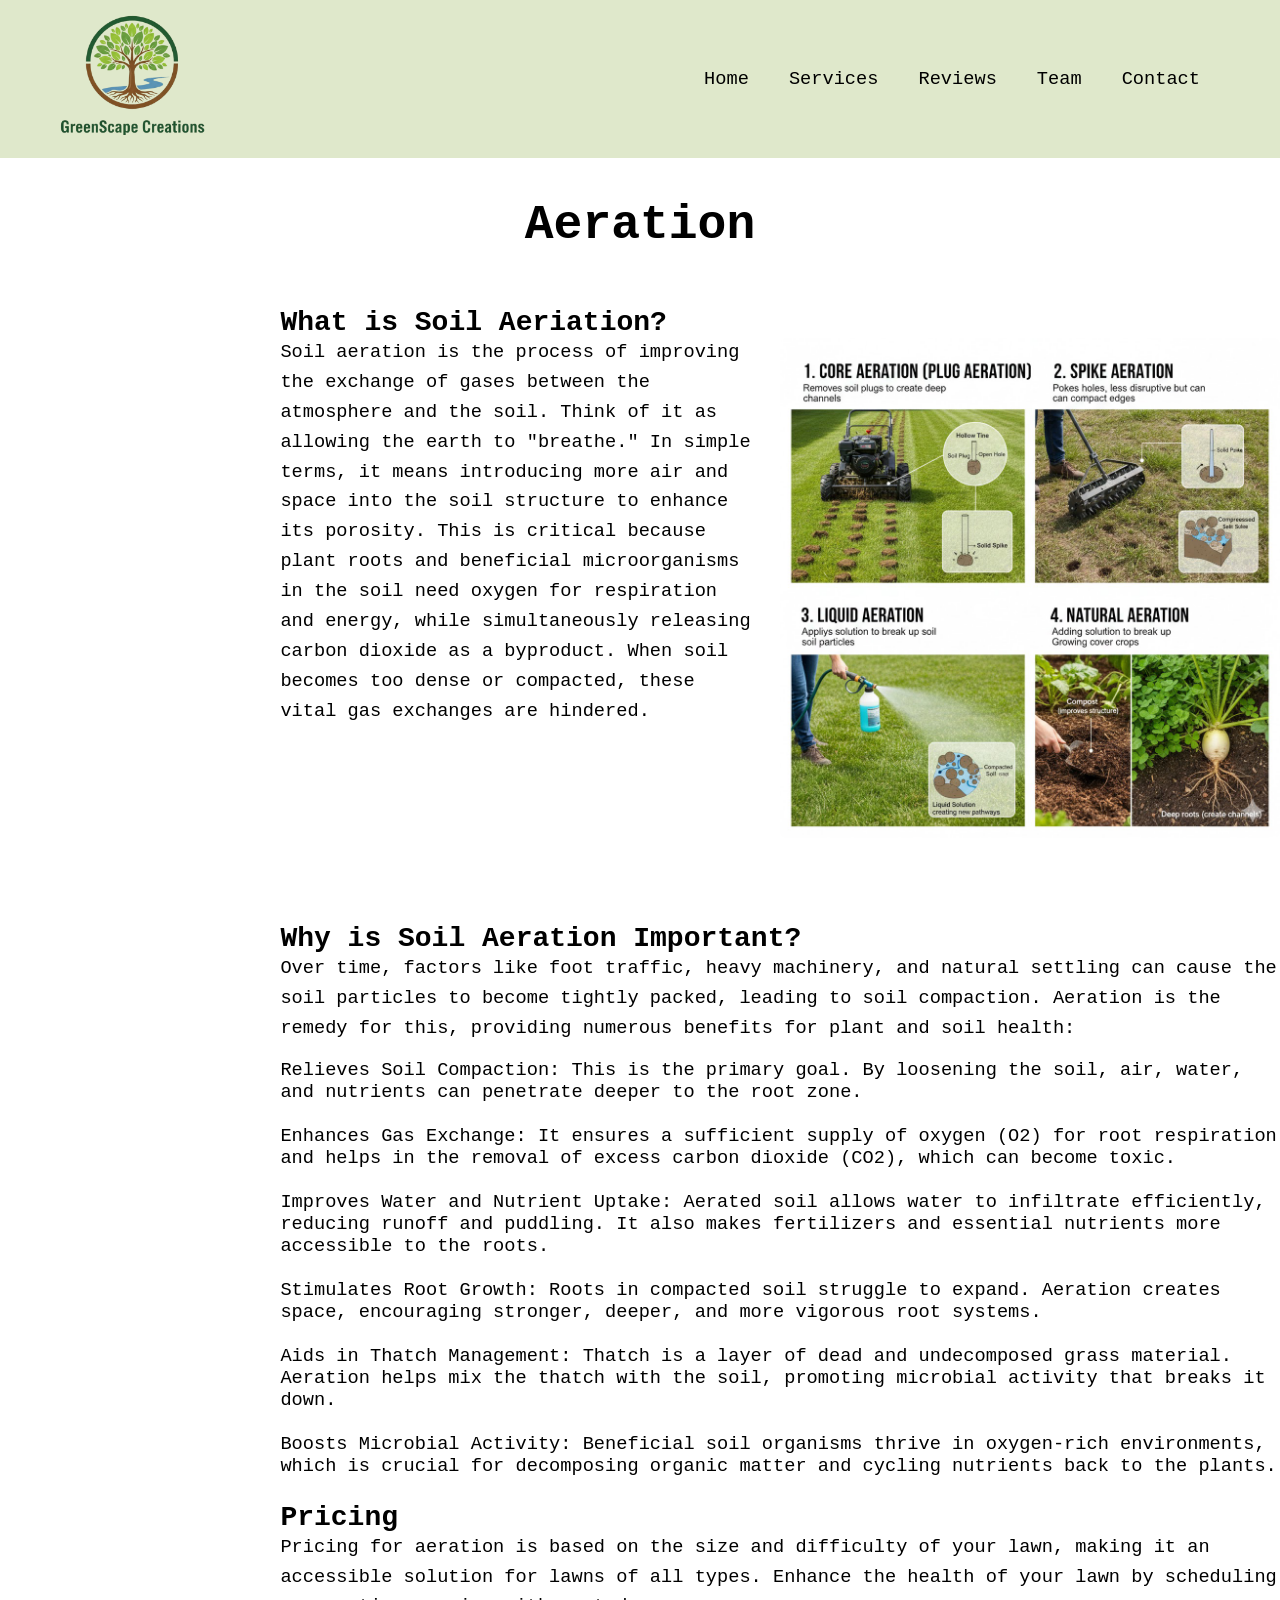
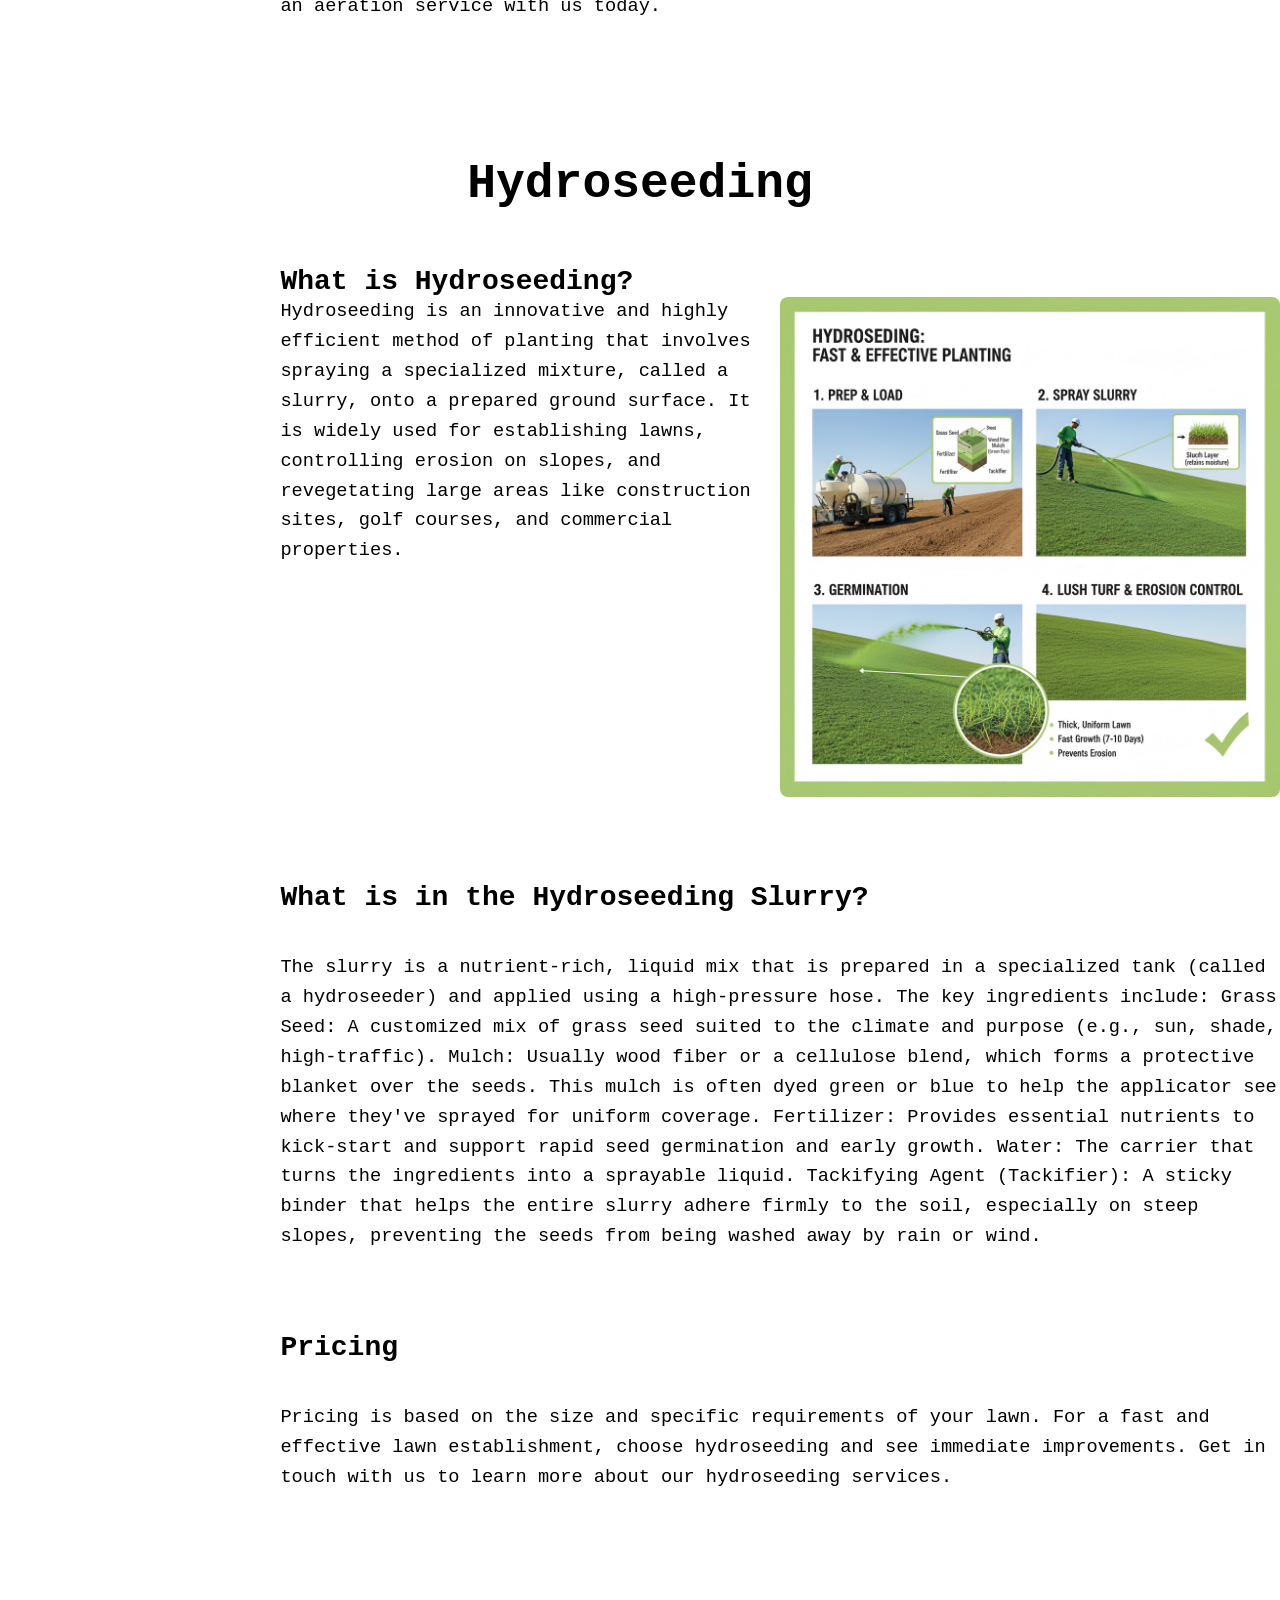
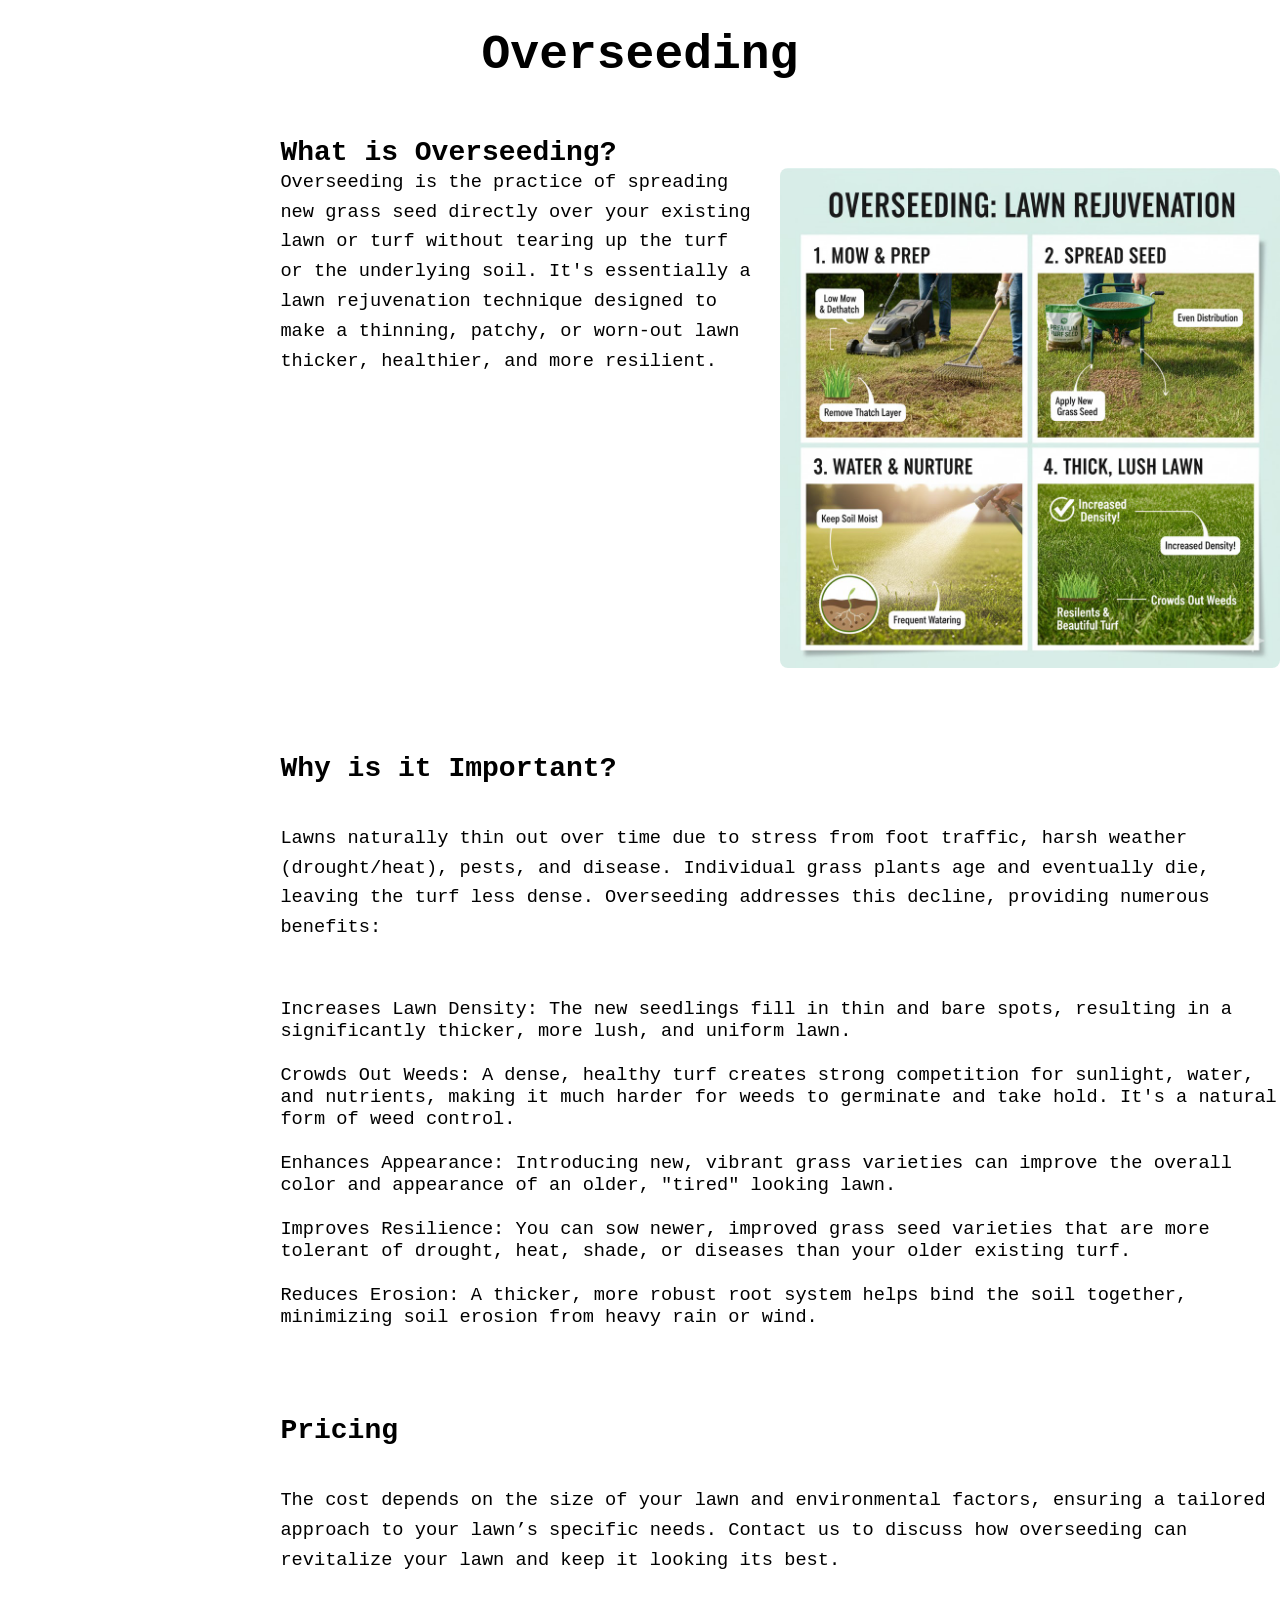
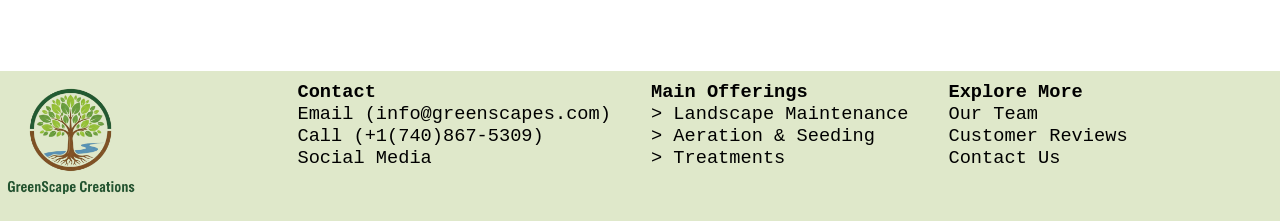
==== aeration-seeding.html @ fd20d839 "as" ====
<!DOCTYPE html>
<html lang="en">
<head>
    <meta charset="UTF-8">
    <meta name="viewport" content="width=device-width, initial-scale=1.0">
    <link rel="stylesheet" href="scripts/menu.css">
    <link rel="stylesheet" href="scripts/style.css">
    <link rel="stylesheet" href="scripts/footer.css">
    <link rel="stylesheet" href="scripts/aeration-seeding.css">
    <title>Aeration Seeding</title>
</head>
<body>
   
    <header class="navbar-container">
        <nav class="navbar">
           
            <div class="navbar-brand">
                <a href="/index.html"><img id="logo" src="img/icon.png"></a>
                </div>
 
            <input type="checkbox" id="menu-toggle">
           
            <label for="menu-toggle" class="hamburger">
                <span class="bar"></span>
                <span class="bar"></span>
                <span class="bar"></span>
            </label>
 
            <ul class="nav-links">
                <li><a href="/index.html">Home</a></li>
               
                <li class="dropdown" id="csharp-dropdown">
                    <a href="services.html">Services</a>
                    <ul class="submenu">
                        <li><a href="aeration-seeding.html">Aeration-seeding</a></li>
                        <li><a href="landscape-maintenance.html">Landscaping Maintenance</a></li>
                        <li><a href="treatments.html">Treatments</a></li>
                    </ul>
                </li>
               
                <li><a href="reviews.html">Reviews</a></li>
                <li><a href="team.html">Team</a></li>
 
                <!-- <li class="dropdown" id="javascript-dropdown">
                    <a href="#javascript">JavaScript</a>
                    <ul class="submenu">
                        <li><a href="#js-frontend">Front End</a></li>
                        <li><a href="#js-backend">Back End</a></li>
                    </ul>
                </li> -->
                <li><a href="contact.html">Contact</a></li>
            </ul>
        </nav>
    </header>
 
    <div class="info-container">
        <h1 class="top-center-title">Aeration</h1>
        <div class="text-content">
        <div class="text-column">
           
        <h2>What is Soil Aeriation?</h2>  <div class="image-card"><img src="/img/service1-1.jpg" class="img-container"></div>
        <p> Soil aeration is the process of improving the exchange of gases between the atmosphere and the soil. Think of it as allowing the earth to "breathe."
 
            In simple terms, it means introducing more air and space into the soil structure to enhance its porosity. This is critical because plant roots and beneficial microorganisms in the soil need oxygen for respiration and energy, while simultaneously releasing carbon dioxide as a byproduct.
 
            When soil becomes too dense or compacted, these vital gas exchanges are hindered.
        </p>
    </div>
    <div>
        <h2>Why is Soil Aeration Important?</h2>
        <p>Over time, factors like foot traffic, heavy machinery, and natural settling can cause the soil particles to become tightly packed, leading to soil compaction.
 
Aeration is the remedy for this, providing numerous benefits for plant and soil health:</p>
<ul>
    <li>Relieves Soil Compaction: This is the primary goal. By loosening the soil, air, water, and nutrients can penetrate deeper to the root zone.</li><br>
    <li>Enhances Gas Exchange: It ensures a sufficient supply of oxygen (O2) for root respiration and helps in the removal of excess carbon dioxide (CO2), which can become toxic.</li><br>
    <li>Improves Water and Nutrient Uptake: Aerated soil allows water to infiltrate efficiently, reducing runoff and puddling. It also makes fertilizers and essential nutrients more accessible to the roots.</li><br>
    <li>Stimulates Root Growth: Roots in compacted soil struggle to expand. Aeration creates space, encouraging stronger, deeper, and more vigorous root systems.</li><br>
    <li>Aids in Thatch Management: Thatch is a layer of dead and undecomposed grass material. Aeration helps mix the thatch with the soil, promoting microbial activity that breaks it down.</li><br>
    <li>Boosts Microbial Activity: Beneficial soil organisms thrive in oxygen-rich environments, which is crucial for decomposing organic matter and cycling nutrients back to the plants.</ul>
</ul>
    <h2>Pricing</h2>
        <p>Pricing for aeration is based on the size and difficulty of your lawn, making it an accessible solution for lawns of all types. Enhance the health of your lawn by scheduling an aeration service with us today.</p>
        </div>
</div>
</div>
</div>
</div>
</div>

 <div class="info-container">
    <h1 class="top-center-title">Hydroseeding</h1>
    <div class="text-content">
    <div class="text-column">
        <h2>What is Hydroseeding?</h2> <div class="image-card"><img src="/img/service1-2.jpg" class="img-container"></div>
            <p>Hydroseeding is an innovative and highly efficient method of planting that involves spraying a specialized mixture, called a slurry, onto a prepared ground surface.

It is widely used for establishing lawns, controlling erosion on slopes, and revegetating large areas like construction sites, golf courses, and commercial properties.
</p></div>
        <h2>What is in the Hydroseeding Slurry?</h2>
            <p>The slurry is a nutrient-rich, liquid mix that is prepared in a specialized tank (called a hydroseeder) and applied using a high-pressure hose. The key ingredients include:

Grass Seed: A customized mix of grass seed suited to the climate and purpose (e.g., sun, shade, high-traffic).

Mulch: Usually wood fiber or a cellulose blend, which forms a protective blanket over the seeds. This mulch is often dyed green or blue to help the applicator see where they've sprayed for uniform coverage.

Fertilizer: Provides essential nutrients to kick-start and support rapid seed germination and early growth.

Water: The carrier that turns the ingredients into a sprayable liquid.

Tackifying Agent (Tackifier): A sticky binder that helps the entire slurry adhere firmly to the soil, especially on steep slopes, preventing the seeds from being washed away by rain or wind.
            </p>
        <h2>Pricing</h2>
            <p> 
                Pricing is based on the size and specific requirements of your lawn. For a fast and effective lawn establishment, choose hydroseeding and see immediate improvements. Get in touch with us to learn more about our hydroseeding services.
            </p>
</div>
</div>

<div class="info-container">
    <h1 class="top-center-title">Overseeding</h1>
    <div class="text-content">
    <div class="text-column">
    <h2>What is Overseeding?</h2> <div class="image-card"><img src="/img/service1-3.jpg" class="img-container"></div>
        <p>Overseeding is the practice of spreading new grass seed directly over your existing lawn or turf without tearing up the turf or the underlying soil.

        It's essentially a lawn rejuvenation technique designed to make a thinning, patchy, or worn-out lawn thicker, healthier, and more resilient.
        </p>
        </div>
    <h2>Why is it Important?</h2>
        <p>Lawns naturally thin out over time due to stress from foot traffic, harsh weather (drought/heat), pests, and disease. Individual grass plants age and eventually die, leaving the turf less dense.

            Overseeding addresses this decline, providing numerous benefits:
        </p>
        <div>
    <ul>
        <li>Increases Lawn Density: The new seedlings fill in thin and bare spots, resulting in a significantly thicker, more lush, and uniform lawn.</li><br>
        <li>Crowds Out Weeds: A dense, healthy turf creates strong competition for sunlight, water, and nutrients, making it much harder for weeds to germinate and take hold. It's a natural form of weed control.</li><br>
        <li>Enhances Appearance: Introducing new, vibrant grass varieties can improve the overall color and appearance of an older, "tired" looking lawn.</li><br>
        <li>Improves Resilience: You can sow newer, improved grass seed varieties that are more tolerant of drought, heat, shade, or diseases than your older existing turf.</li><br>
        <li>Reduces Erosion: A thicker, more robust root system helps bind the soil together, minimizing soil erosion from heavy rain or wind.</li><br>
    </ul>
    </div>
    <h2>Pricing</h2>
        <p>The cost depends on the size of your lawn and environmental factors, ensuring a tailored approach to your lawn’s specific needs. Contact us to discuss how overseeding can revitalize your lawn and keep it looking its best.</p>
    </div>
    </div>
</div>
</div>
 
<footer>
        <a href="/index.html"><img id="logo" src="img/icon.png"></a>
        <div>
            <ul class="links">
                <ul class="contact">
                    <li><strong>Contact</strong></li>
                    <li><a href="">Email (info@greenscapes.com)</a></li>
                    <li><a href="">Call (+1(740)867-5309)</a></li>
                    <li><a href="https://facebook.dacc-appdev.com/">Social Media</a></li>                
                </ul>
                <ul class="mainoffering">
                    <li><strong>Main Offerings</strong></li>
                    <li>><a href="/landscape-maintenance.html"> Landscape Maintenance</a></li>
                    <li>><a href="/aeration-seeding.html"> Aeration & Seeding</a></li>
                    <li>><a href="/treatments.html"> Treatments</a></li>
                </ul>
                <ul class="exploremore">
                    <li><strong>Explore More</strong></li>
                    <li><a href="/team.html">Our Team</a></li>
                    <li><a href="/reviews.html">Customer Reviews</a></li>
                    <li><a href="/contact.html">Contact Us</a></li>
                </ul>
        </div>
    </footer>
 
</body>
</html>
---- scripts/menu.css ----
/* Base Reset and Styling */
* {
    margin: 0;
    padding: 0;
    box-sizing: border-box;
    list-style: none;
    text-decoration: none;
}


/* --- Navigation Container --- */
.navbar-container {
    background-color: #DFE8CB;

    box-shadow: 0 2px 5px rgba(0, 0, 0, 0.1);
}

.navbar {
    display: flex;
    /* Main Flexbox setting: Icon (left) and Links (right) */
    justify-content: space-between; 
    align-items: center;
    padding: 0 20px;
    max-width: 1200px;
    margin: 0 auto; /* Center the navbar content */
}

/* --- Left Side: Brand/Icon --- */
.navbar-brand a {
    color: #1f5030; /* Gold color for the brand name */
    font-size: 1.5em;
    font-weight: bold;
    padding: 15px 0;
    display: block;
}

/* --- Right Side: Navigation Links (Desktop) --- */
.nav-links {
    display: flex;
    justify-content: flex-end; /* Align links to the right */
    align-items: center;
}

.nav-links > li {
    position: relative;
}

.nav-links a {
    display: block;
    padding: 15px 20px;
    color: black;
    transition: background-color 0.3s;
}

.nav-links a:hover {
    background-color: #CED6BB;
    color: #1f5030;
}

/* --- Dropdown Styling (Desktop) --- */
.submenu {
    display: none;
    position: absolute;
    top: 100%;
    left: 0;
    background-color: #CED6BB;
    min-width: 180px;
    z-index: 10;
    box-shadow: 0 5px 10px rgba(0, 0, 0, 0.2);
}

.dropdown:hover .submenu {
    display: block; 
}

.submenu a {
    padding: 10px 20px;
}

.submenu li:hover a {
    background-color: #76c4e2;
}

/* --- Hamburger Icon (Hidden on Desktop) --- */
#menu-toggle {
    display: none;
}

.hamburger {
    display: none; 
    cursor: pointer;
}

.bar {
    display: block;
    width: 25px;
    height: 3px;
    margin: 5px 50px;
    background-color: #225A35;
    transition: all 0.3s ease-in-out;
}


/* ==================================== */
/* --- Mobile/Tablet Responsiveness --- */
/* ==================================== */
@media (max-width: 768px) {
    
    .navbar {
        flex-wrap: wrap; /* Allow the nav-links to drop below the brand/hamburger */
        padding: 0 20px;
    }

    /* Show the hamburger icon */
    .hamburger {
        display: block; 
        padding: 15px 0;
    }

    /* Navigation Links (Mobile) */
    .nav-links {
        /* On mobile, the links take full width and stack vertically */
        flex-direction: column;
        width: 100%;
        max-height: 0; /* Initially hidden */
        overflow: hidden;
        transition: max-height 0.3s ease-out;
        background-color: #DFE8CA; 
        text-align: center;
        /* Position links below the brand/hamburger by setting width to 100% */
        order: 1; /* Force nav-links to the second row in the flex container */
    }

    .nav-links > li {
        width: 100%;
        border-top: 1px solid #97C23D;
    }
    
    /* Toggle menu open: Checkbox state controls visibility */
    #menu-toggle:checked ~ .nav-links {
        max-height: 500px; /* Must be larger than total link height */
    }

    /* Mobile Dropdowns */
    .submenu {
        position: static; /* Stack naturally below parent */
        width: 100%;
        display: none; /* Hide by default, show with JS 'active' class */
        background-color: #CED6BB;
    }

    /* JavaScript 'active' class for mobile submenu toggle */
    .dropdown.active .submenu {
        display: block;
    }
}
---- scripts/style.css ----
body{
    background-color: #699D41;
    font-family:'Courier New', Courier, monospace;
    font-size: 14pt;
}
.content-wrap {
  position:absolute;
  bottom: 20%;
  left: 0%;
  width: 100%; 
  text-align: center;
  color:black;
}
#logo{
    height: 120px;
}
.frontImageContainer{
    position: relative;
    width: 100%;
    height: 500px;
}
.frontPageImage{
    height: 700px;
    width:100%;
    display:block;
    object-fit: cover;
}
/* When the details tag is open, hide its summary child */
details[open] summary {
  display: none;
}
details summary {
    cursor: pointer;
}
@media (max-width: 500px ){
    body{flex-direction: column;}
}
---- scripts/footer.css ----
footer {
  min-height:150px;
  left: 0;
  bottom: 0;
  width: 100%;
  background-color: #DFE8CA;
  color: #000000;
  margin: 0;
  
  /* Flexbox magic */
  display: flex;
  justify-content: space-around; /* Distributes lists evenly */
  align-items: flex-start;      /* Aligns them to the top */
  padding: 10px 0;
}

footer div {
  flex:1;             /* Gives each section equal width */
  list-style-type: none;
  margin: 0;
  text-align: center;  /* Centers text within each column */
}

footer .links { 
  display: flex;
  justify-content: center; /* Centers the sub-lists horizontally */
  gap: 40px;               /* Adds space between the sub-lists */
  list-style: none;        /* Removes bullets from the parent ul */
  padding: 0;
}

/* Ensure the nested lists don't have bullets */
footer .links ul {
  list-style-type: none;
  padding: 0;
  text-align: left;        /* Optional: keeps text aligned left within the columns */
}

footer .links ul a {
  color: #000000;
}

footer .links ul a:active {
  color: #6BA142;
}

footer img {
  flex: auto;
  padding: 5%;
}

/* ==================================== */
/* --- Mobile/Tablet Responsiveness --- */
/* ==================================== */
@media (max-width: 950px) {
  footer .links {
    gap: 3px;
  }
}

@media (max-width: 800px) {
  footer .links {
    flex-direction: column; /* This stacks the items vertically */
    align-items: left;    /* Keeps them centered in the column */
    gap: 20px;              /* Reduces space between stacked items */
  }
}
---- scripts/aeration-seeding.css ----
body {
    background-color: #ffffff;
    margin: 0;
}
 
 
.info-container {
    display: flex;
    flex-direction: column;
    align-items: center;
    padding: 40px 20px 80px 20px;
    width: 100%;
    background-color: #ffffff;
    min-height: calc(100vh - 200px);
}
 
.top-center-title {
    text-align: center;
    margin-bottom: 30px;
    font-size: 3rem;
    width: 100%;
}
 
 
.text-content {
    max-width: 1000px;
    width: 90%;
    margin-right: auto;
    margin-left: 21%;
   
   
    display: flex;
    flex-wrap: wrap;
    gap: 40px;      
    align-items: flex-start;
}
 
 
.text-content h2 {
    margin-top: 25px;
    color: #000000;
}
 
.text-content p {
    line-height: 1.6;
    margin-bottom: 15px;
    color:black;
}

@media (max-width: 768px) {
    .text-content {
        margin-left: auto;
        margin-right: auto;
    }
}

.img-container {
    float: right;         /* Pushes image to the right */
    margin-left: 20px;    /* Adds space between the text and the image */
    margin-bottom: 20px;  /* Adds space below the image */
    width: 500px;         /* Makes the image smaller */
    height: auto;         /* Maintains proportions */
    border-radius: 8px;   /* Optional: rounds the corners */
}
@media (max-width: 768px) {
    .img-container {
        float: none;
        display: block;
        margin: 0 auto 20px auto;
        width: 100%;
        max-width: 300px;
    }
    .text-content {
        margin-left: auto;
        margin-right: auto;
    }
}

/* Layout container at the bottom of the page */
.card-container {
    display: flex;
    justify-content: center;
    align-items: stretch;
    gap: 25px;
    padding: 60px 20px;
    flex-wrap: wrap;
}

/* Individual Card Styling using your specific class names */
.hydroseeding, .overseeding {
    background-color: #ffffff;
    border: 1px solid #e0e0e0;
    border-radius: 12px;
    padding: 30px;
    width: 320px;
    box-shadow: 0 8px 15px rgba(0, 0, 0, 0.08);
    text-align: center;
    transition: all 0.3s ease;
}


.hydroseeding:hover, .overseeding:hover {
    transform: translateY(-8px);
    box-shadow: 0 12px 20px rgba(0, 0, 0, 0.15);
}


.hydroseeding h2 {
    color: #1b5e20; 
    font-family: Arial, sans-serif;
    margin-top: 0;
}

.overseeding h2 {
    color: #558b2f; 
    font-family: Arial, sans-serif;
    margin-top: 0;
}

/* Text styling */
.hydroseeding p, .overseeding p {
    color: #616161;
    font-family: Arial, sans-serif;
    line-height: 1.6;
    font-size: 0.95rem;
}
/* Layout container at the bottom of the page */
.card-container {
    display: flex;
    justify-content: center;
    align-items: stretch;
    gap: 25px;
    padding: 60px 20px;
    flex-wrap: wrap;
}

/* Individual Card Styling using your specific class names */
.hydroseeding, .overseeding {
    background-color: #ffffff;
    border: 1px solid #e0e0e0;
    border-radius: 12px;
    padding: 30px;
    width: 320px;
    box-shadow: 0 8px 15px rgba(0, 0, 0, 0.08);
    text-align: center;
    transition: all 0.3s ease;
}

/* Hover effects */
.hydroseeding:hover, .overseeding:hover {
    transform: translateY(-8px);
    box-shadow: 0 12px 20px rgba(0, 0, 0, 0.15);
}

/* Distinctive Header colors */
.hydroseeding h2 {
    color: #1b5e20; /* Deep Green */
    font-family: Arial, sans-serif;
    margin-top: 0;
}

.overseeding h2 {
    color: #558b2f; /* Lighter Grass Green */
    font-family: Arial, sans-serif;
    margin-top: 0;
}

/* Text styling */
.hydroseeding p, .overseeding p {
    color: #616161;
    font-family: Arial, sans-serif;
    line-height: 1.6;
    font-size: 0.95rem;

}

h2 {
    clear: both !important;
    display: block !important;
    width: 100% !important;
}
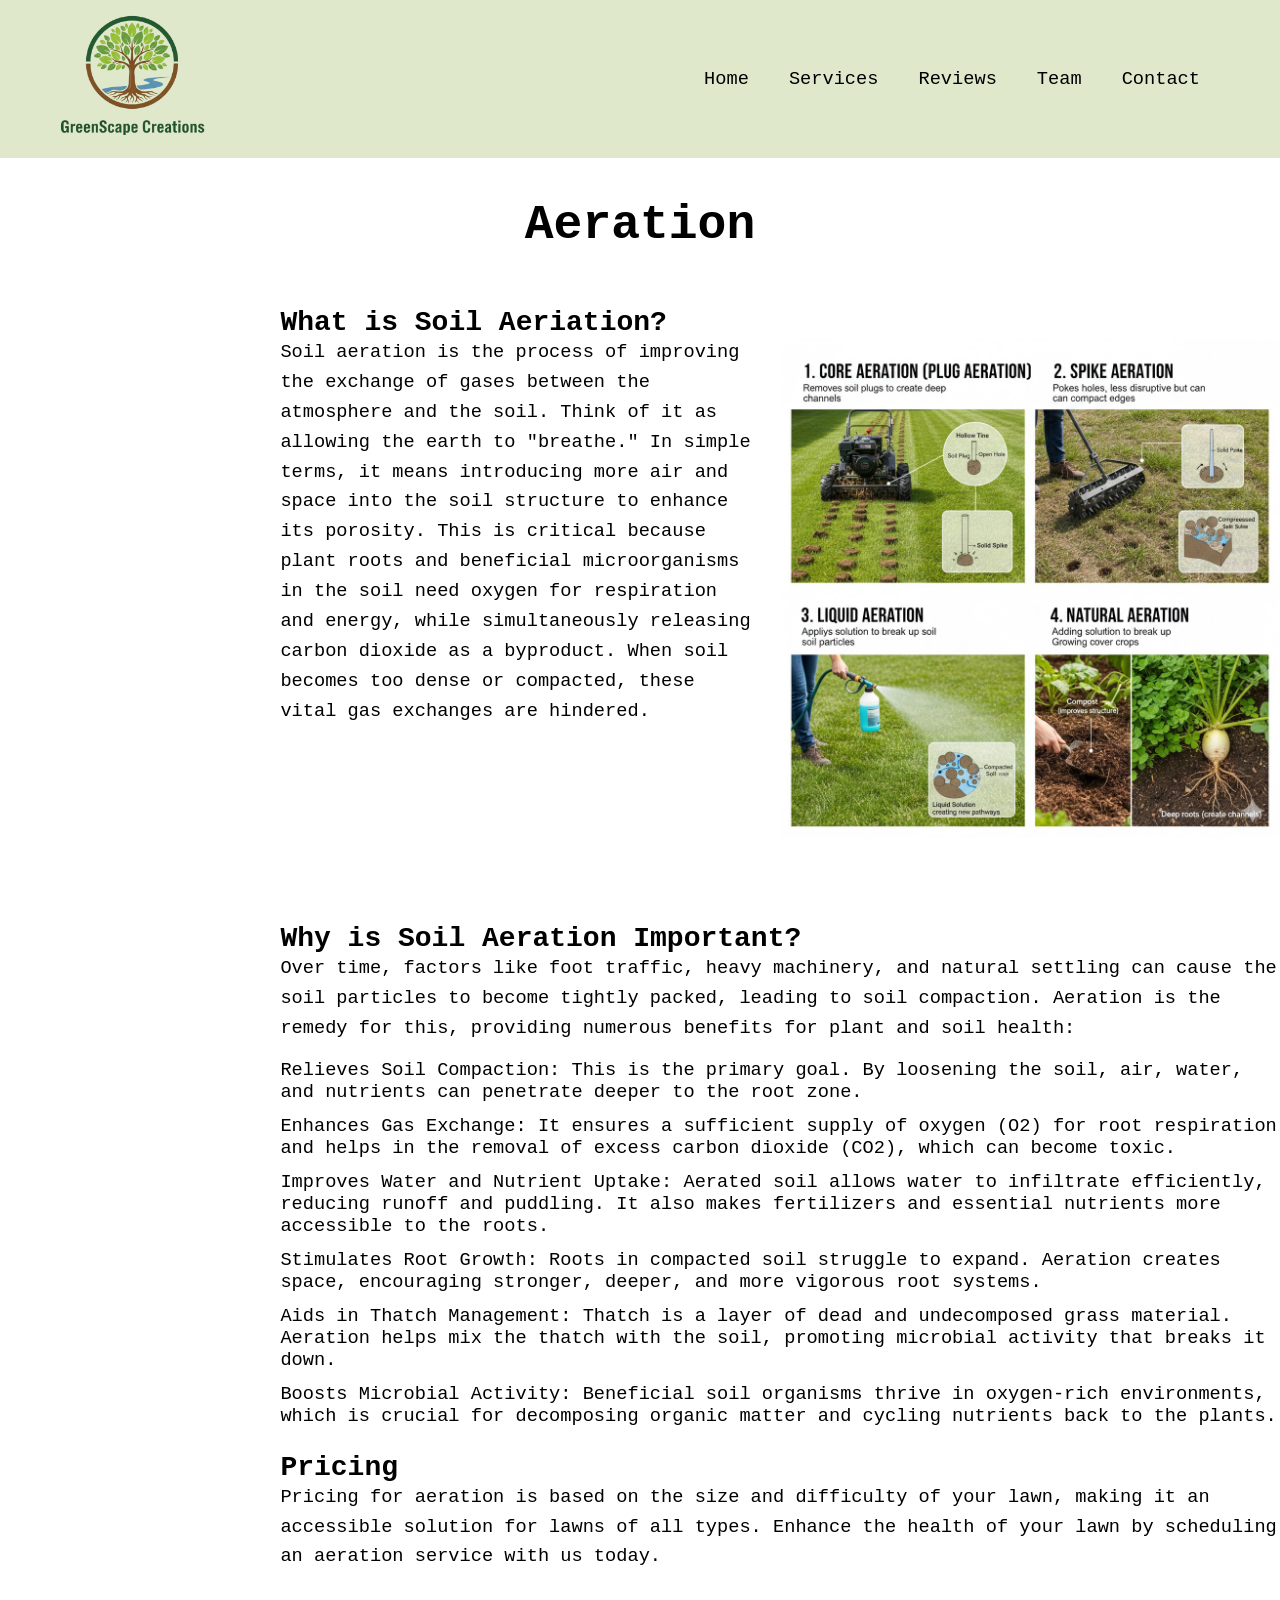
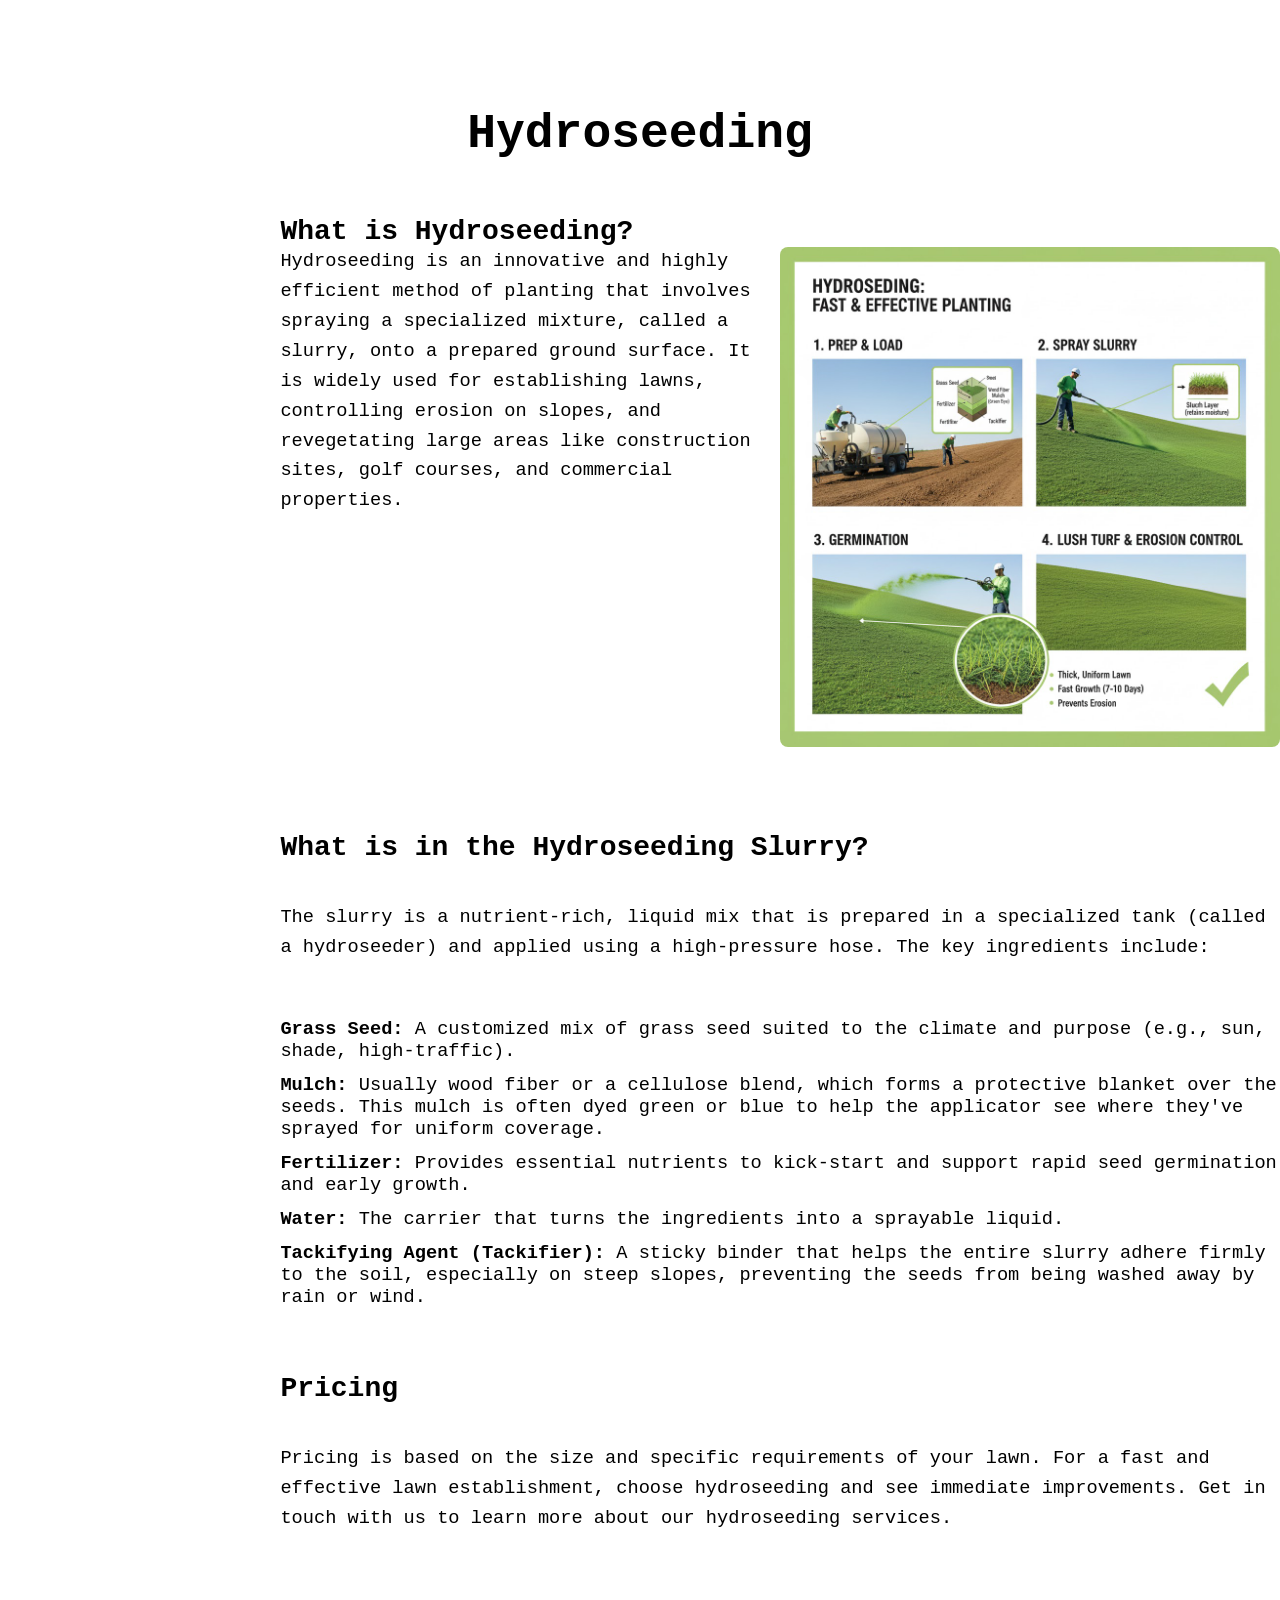
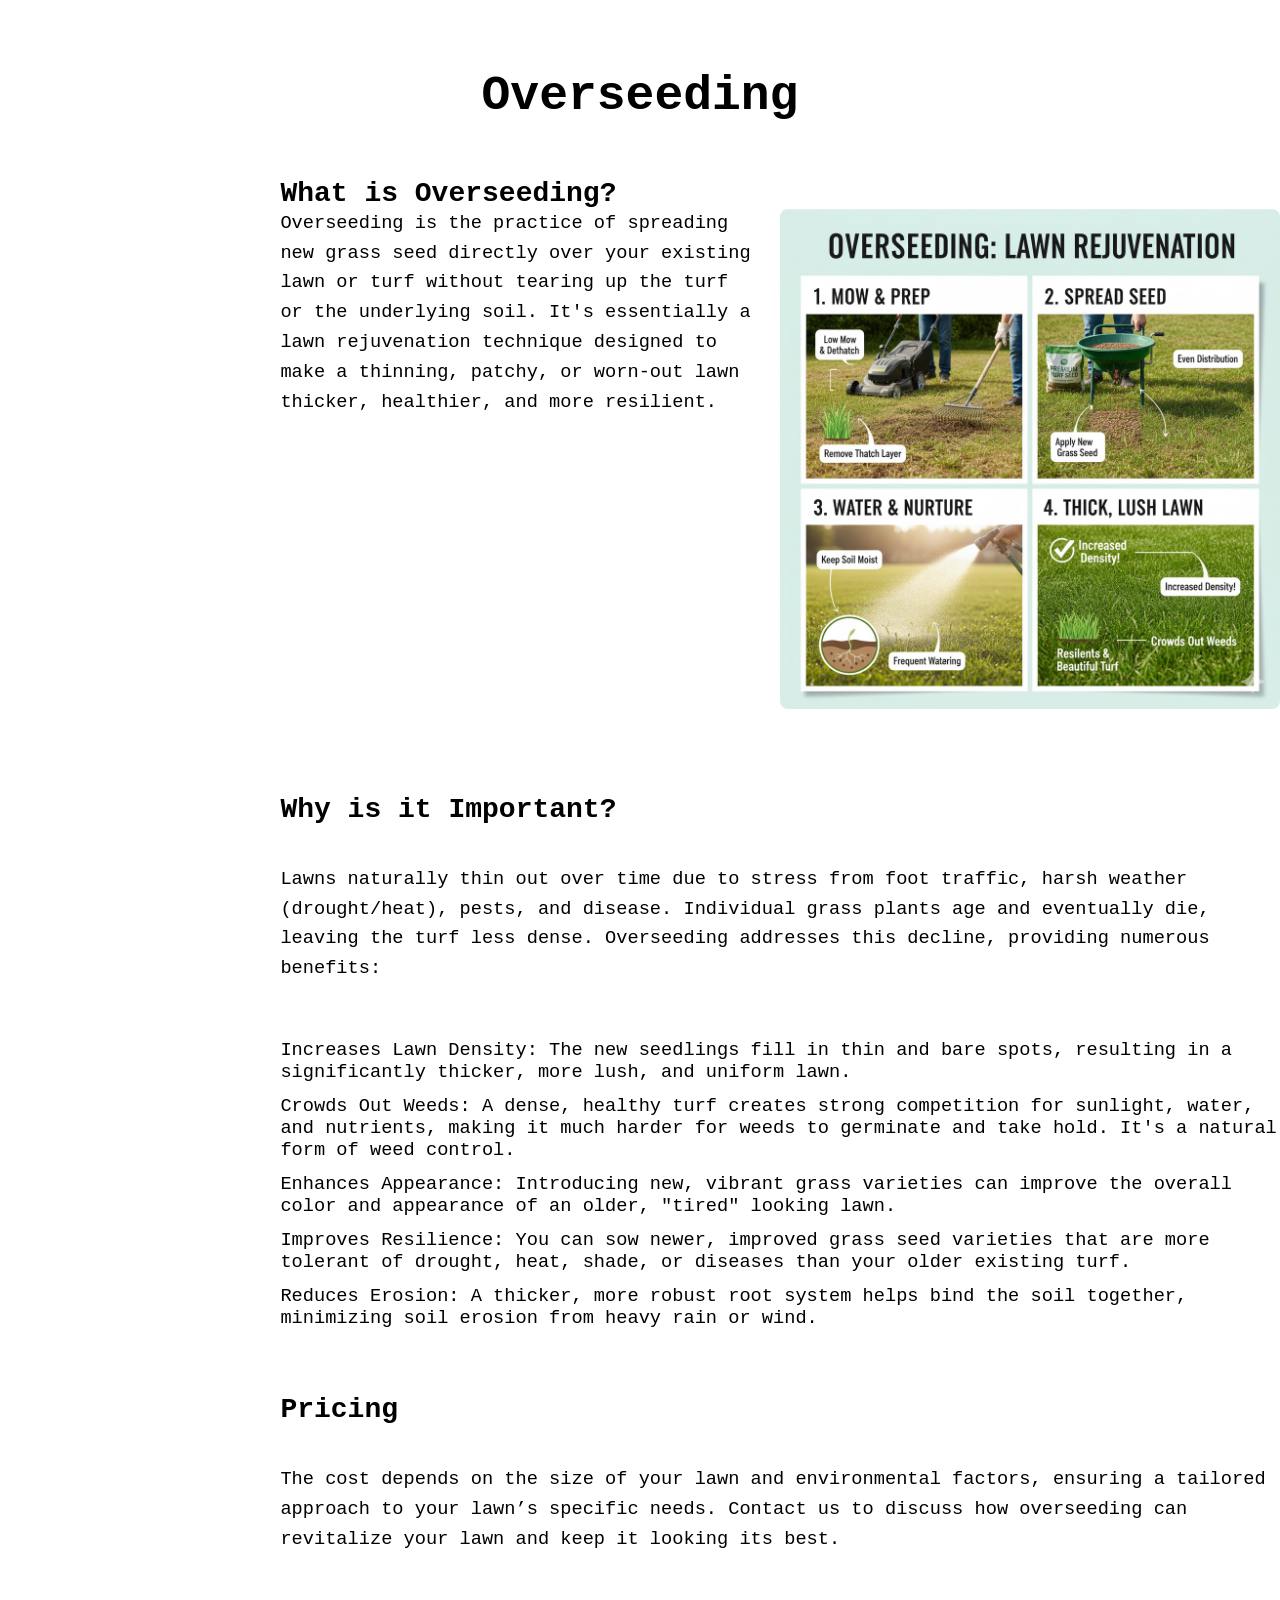
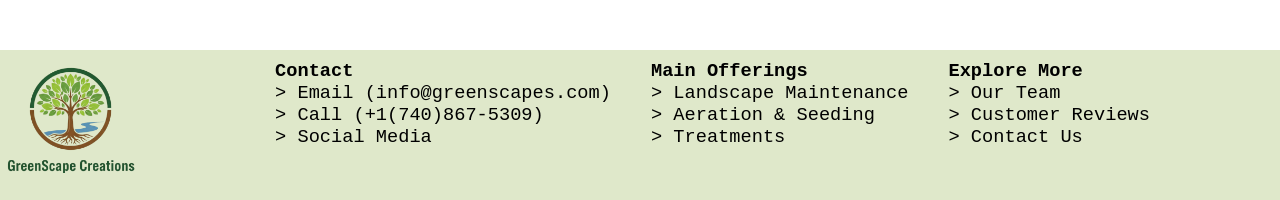
==== commit aa734ec4: "service fixes" ====
--- a/aeration-seeding.html
+++ b/aeration-seeding.html
@@ -10,13 +10,12 @@
     <title>Aeration Seeding</title>
 </head>
 <body>
-   
     <header class="navbar-container">
         <nav class="navbar">
            
             <div class="navbar-brand">
-                <a href="/index.html"><img id="logo" src="img/icon.png"></a>
-                </div>
+                <a href="/index.html"><img class="logo" src="img/icon.png" alt="GreenScape Logo"></a>
+            </div>
  
             <input type="checkbox" id="menu-toggle">
            
@@ -56,120 +55,115 @@
     <div class="info-container">
         <h1 class="top-center-title">Aeration</h1>
         <div class="text-content">
-        <div class="text-column">
-           
-        <h2>What is Soil Aeriation?</h2>  <div class="image-card"><img src="/img/service1-1.jpg" class="img-container"></div>
-        <p> Soil aeration is the process of improving the exchange of gases between the atmosphere and the soil. Think of it as allowing the earth to "breathe."
+            <div class="text-column">
+                <h2>What is Soil Aeriation?</h2>   
+                <div class="image-card">
+                    <img src="/img/service1-1.jpg" class="img-container" alt="aeration and seeding">
+                </div>
+                <p>Soil aeration is the process of improving the exchange of gases between the atmosphere and the soil. 
+                    Think of it as allowing the earth to "breathe." In simple terms, it means introducing more air and space into the soil structure to enhance its porosity. 
+                    This is critical because plant roots and beneficial microorganisms in the soil need oxygen for respiration and energy, while simultaneously releasing carbon dioxide as a byproduct. 
+                    When soil becomes too dense or compacted, these vital gas exchanges are hindered.</p>
+            </div>
+            <div>
+                <h2>Why is Soil Aeration Important?</h2>
+                <p>Over time, factors like foot traffic, heavy machinery, and natural settling can cause the soil particles to become tightly packed, leading to soil compaction. Aeration is the remedy for this, providing numerous benefits for plant and soil health:</p>
+                <ul class="service1-1">
+                    <li>Relieves Soil Compaction: This is the primary goal. By loosening the soil, air, water, and nutrients can penetrate deeper to the root zone.</li>
+                    <li>Enhances Gas Exchange: It ensures a sufficient supply of oxygen (O2) for root respiration and helps in the removal of excess carbon dioxide (CO2), which can become toxic.</li>
+                    <li>Improves Water and Nutrient Uptake: Aerated soil allows water to infiltrate efficiently, reducing runoff and puddling. It also makes fertilizers and essential nutrients more accessible to the roots.</li>
+                    <li>Stimulates Root Growth: Roots in compacted soil struggle to expand. Aeration creates space, encouraging stronger, deeper, and more vigorous root systems.</li>
+                    <li>Aids in Thatch Management: Thatch is a layer of dead and undecomposed grass material. Aeration helps mix the thatch with the soil, promoting microbial activity that breaks it down.</li>
+                    <li>Boosts Microbial Activity: Beneficial soil organisms thrive in oxygen-rich environments, which is crucial for decomposing organic matter and cycling nutrients back to the plants.</li>
+                </ul>
+                <h2>Pricing</h2>
+                <p>Pricing for aeration is based on the size and difficulty of your lawn, making it an accessible solution for lawns of all types. Enhance the health of your lawn by scheduling an aeration service with us today.</p>
+            </div>
+        </div>
+    </div>
+
+    <div class="info-container">
+        <h1 class="top-center-title">Hydroseeding</h1>
+        <div class="text-content">
+            <div class="text-column">
+                <h2>What is Hydroseeding?</h2> 
+                <div class="image-card">
+                    <img src="/img/service1-2.jpg" class="img-container" alt="aeration and seeding service 2">
+                </div>
+                <p>Hydroseeding is an innovative and highly efficient method of planting that involves spraying a specialized mixture, called a slurry, onto a prepared ground surface. 
+                    It is widely used for establishing lawns, controlling erosion on slopes, and revegetating large areas like construction sites, golf courses, and commercial properties.</p>
+            </div>
+            <h2>What is in the Hydroseeding Slurry?</h2>
+            <p>The slurry is a nutrient-rich, liquid mix that is prepared in a specialized tank (called a hydroseeder) and applied using a high-pressure hose. The key ingredients include:</p> 
+            <ul class="service1-1">
+                <li><strong>Grass Seed:</strong> A customized mix of grass seed suited to the climate and purpose (e.g., sun, shade, high-traffic).</li>
+                <li><strong>Mulch:</strong> Usually wood fiber or a cellulose blend, which forms a protective blanket over the seeds. This mulch is often dyed green or blue to help the applicator see where they've sprayed for uniform coverage.</li>
+                <li><strong>Fertilizer:</strong> Provides essential nutrients to kick-start and support rapid seed germination and early growth.</li>
+                <li><strong>Water:</strong> The carrier that turns the ingredients into a sprayable liquid.</li>
+                <li><strong>Tackifying Agent (Tackifier):</strong> A sticky binder that helps the entire slurry adhere firmly to the soil, especially on steep slopes, preventing the seeds from being washed away by rain or wind.</li>
+            </ul>
+            <h2>Pricing</h2>
+            <p> Pricing is based on the size and specific requirements of your lawn. For a fast and effective lawn establishment, choose hydroseeding and see immediate improvements. Get in touch with us to learn more about our hydroseeding services.</p>
+        </div>  
+    </div>
+
+    <div class="info-container">
+        <h1 class="top-center-title">Overseeding</h1>
+        <div class="text-content">
+            <div class="text-column">
+                <h2>What is Overseeding?</h2> 
+                <div class="image-card">
+                    <img src="/img/service1-3.jpg" class="img-container" alt="aeration and seeding service 3">
+                </div>
+                <p>Overseeding is the practice of spreading new grass seed directly over your existing lawn or turf without tearing up the turf or the underlying soil.
+                    It's essentially a lawn rejuvenation technique designed to make a thinning, patchy, or worn-out lawn thicker, healthier, and more resilient.
+                </p>
+            </div>
+            <h2>Why is it Important?</h2>
+            <p>Lawns naturally thin out over time due to stress from foot traffic, harsh weather (drought/heat), pests, and disease. Individual grass plants age and eventually die, leaving the turf less dense. Overseeding addresses this decline, providing numerous benefits: </p>
+                <div>
+                    <ul class="service1-1">
+                        <li>Increases Lawn Density: The new seedlings fill in thin and bare spots, resulting in a significantly thicker, more lush, and uniform lawn.</li>
+                        <li>Crowds Out Weeds: A dense, healthy turf creates strong competition for sunlight, water, and nutrients, making it much harder for weeds to germinate and take hold. It's a natural form of weed control.</li>
+                        <li>Enhances Appearance: Introducing new, vibrant grass varieties can improve the overall color and appearance of an older, "tired" looking lawn.</li>
+                        <li>Improves Resilience: You can sow newer, improved grass seed varieties that are more tolerant of drought, heat, shade, or diseases than your older existing turf.</li>
+                        <li>Reduces Erosion: A thicker, more robust root system helps bind the soil together, minimizing soil erosion from heavy rain or wind.</li>
+                    </ul>
+                </div>
+            <h2>Pricing</h2>
+            <p>The cost depends on the size of your lawn and environmental factors, ensuring a tailored approach to your lawn’s specific needs. Contact us to discuss how overseeding can revitalize your lawn and keep it looking its best.</p>
+        </div>
+    </div>
  
-            In simple terms, it means introducing more air and space into the soil structure to enhance its porosity. This is critical because plant roots and beneficial microorganisms in the soil need oxygen for respiration and energy, while simultaneously releasing carbon dioxide as a byproduct.
- 
-            When soil becomes too dense or compacted, these vital gas exchanges are hindered.
-        </p>
-    </div>
-    <div>
-        <h2>Why is Soil Aeration Important?</h2>
-        <p>Over time, factors like foot traffic, heavy machinery, and natural settling can cause the soil particles to become tightly packed, leading to soil compaction.
- 
-Aeration is the remedy for this, providing numerous benefits for plant and soil health:</p>
-<ul>
-    <li>Relieves Soil Compaction: This is the primary goal. By loosening the soil, air, water, and nutrients can penetrate deeper to the root zone.</li><br>
-    <li>Enhances Gas Exchange: It ensures a sufficient supply of oxygen (O2) for root respiration and helps in the removal of excess carbon dioxide (CO2), which can become toxic.</li><br>
-    <li>Improves Water and Nutrient Uptake: Aerated soil allows water to infiltrate efficiently, reducing runoff and puddling. It also makes fertilizers and essential nutrients more accessible to the roots.</li><br>
-    <li>Stimulates Root Growth: Roots in compacted soil struggle to expand. Aeration creates space, encouraging stronger, deeper, and more vigorous root systems.</li><br>
-    <li>Aids in Thatch Management: Thatch is a layer of dead and undecomposed grass material. Aeration helps mix the thatch with the soil, promoting microbial activity that breaks it down.</li><br>
-    <li>Boosts Microbial Activity: Beneficial soil organisms thrive in oxygen-rich environments, which is crucial for decomposing organic matter and cycling nutrients back to the plants.</ul>
-</ul>
-    <h2>Pricing</h2>
-        <p>Pricing for aeration is based on the size and difficulty of your lawn, making it an accessible solution for lawns of all types. Enhance the health of your lawn by scheduling an aeration service with us today.</p>
-        </div>
-</div>
-</div>
-</div>
-</div>
-</div>
-
- <div class="info-container">
-    <h1 class="top-center-title">Hydroseeding</h1>
-    <div class="text-content">
-    <div class="text-column">
-        <h2>What is Hydroseeding?</h2> <div class="image-card"><img src="/img/service1-2.jpg" class="img-container"></div>
-            <p>Hydroseeding is an innovative and highly efficient method of planting that involves spraying a specialized mixture, called a slurry, onto a prepared ground surface.
-
-It is widely used for establishing lawns, controlling erosion on slopes, and revegetating large areas like construction sites, golf courses, and commercial properties.
-</p></div>
-        <h2>What is in the Hydroseeding Slurry?</h2>
-            <p>The slurry is a nutrient-rich, liquid mix that is prepared in a specialized tank (called a hydroseeder) and applied using a high-pressure hose. The key ingredients include:
-
-Grass Seed: A customized mix of grass seed suited to the climate and purpose (e.g., sun, shade, high-traffic).
-
-Mulch: Usually wood fiber or a cellulose blend, which forms a protective blanket over the seeds. This mulch is often dyed green or blue to help the applicator see where they've sprayed for uniform coverage.
-
-Fertilizer: Provides essential nutrients to kick-start and support rapid seed germination and early growth.
-
-Water: The carrier that turns the ingredients into a sprayable liquid.
-
-Tackifying Agent (Tackifier): A sticky binder that helps the entire slurry adhere firmly to the soil, especially on steep slopes, preventing the seeds from being washed away by rain or wind.
-            </p>
-        <h2>Pricing</h2>
-            <p> 
-                Pricing is based on the size and specific requirements of your lawn. For a fast and effective lawn establishment, choose hydroseeding and see immediate improvements. Get in touch with us to learn more about our hydroseeding services.
-            </p>
-</div>
-</div>
-
-<div class="info-container">
-    <h1 class="top-center-title">Overseeding</h1>
-    <div class="text-content">
-    <div class="text-column">
-    <h2>What is Overseeding?</h2> <div class="image-card"><img src="/img/service1-3.jpg" class="img-container"></div>
-        <p>Overseeding is the practice of spreading new grass seed directly over your existing lawn or turf without tearing up the turf or the underlying soil.
-
-        It's essentially a lawn rejuvenation technique designed to make a thinning, patchy, or worn-out lawn thicker, healthier, and more resilient.
-        </p>
-        </div>
-    <h2>Why is it Important?</h2>
-        <p>Lawns naturally thin out over time due to stress from foot traffic, harsh weather (drought/heat), pests, and disease. Individual grass plants age and eventually die, leaving the turf less dense.
-
-            Overseeding addresses this decline, providing numerous benefits:
-        </p>
-        <div>
-    <ul>
-        <li>Increases Lawn Density: The new seedlings fill in thin and bare spots, resulting in a significantly thicker, more lush, and uniform lawn.</li><br>
-        <li>Crowds Out Weeds: A dense, healthy turf creates strong competition for sunlight, water, and nutrients, making it much harder for weeds to germinate and take hold. It's a natural form of weed control.</li><br>
-        <li>Enhances Appearance: Introducing new, vibrant grass varieties can improve the overall color and appearance of an older, "tired" looking lawn.</li><br>
-        <li>Improves Resilience: You can sow newer, improved grass seed varieties that are more tolerant of drought, heat, shade, or diseases than your older existing turf.</li><br>
-        <li>Reduces Erosion: A thicker, more robust root system helps bind the soil together, minimizing soil erosion from heavy rain or wind.</li><br>
-    </ul>
-    </div>
-    <h2>Pricing</h2>
-        <p>The cost depends on the size of your lawn and environmental factors, ensuring a tailored approach to your lawn’s specific needs. Contact us to discuss how overseeding can revitalize your lawn and keep it looking its best.</p>
-    </div>
-    </div>
-</div>
-</div>
- 
-<footer>
-        <a href="/index.html"><img id="logo" src="img/icon.png"></a>
+    <footer>
+        <a href="#home"><img class="logo" src="img/icon.png" alt="GreenScape Logo"></a>
         <div>
             <ul class="links">
-                <ul class="contact">
-                    <li><strong>Contact</strong></li>
-                    <li><a href="">Email (info@greenscapes.com)</a></li>
-                    <li><a href="">Call (+1(740)867-5309)</a></li>
-                    <li><a href="https://facebook.dacc-appdev.com/">Social Media</a></li>                
-                </ul>
-                <ul class="mainoffering">
-                    <li><strong>Main Offerings</strong></li>
-                    <li>><a href="/landscape-maintenance.html"> Landscape Maintenance</a></li>
-                    <li>><a href="/aeration-seeding.html"> Aeration & Seeding</a></li>
-                    <li>><a href="/treatments.html"> Treatments</a></li>
-                </ul>
-                <ul class="exploremore">
-                    <li><strong>Explore More</strong></li>
-                    <li><a href="/team.html">Our Team</a></li>
-                    <li><a href="/reviews.html">Customer Reviews</a></li>
-                    <li><a href="/contact.html">Contact Us</a></li>
-                </ul>
+                <li>
+                    <ul class="contact">
+                        <li><strong>Contact</strong></li>
+                        <li>><a href=""> Email (info@greenscapes.com)</a></li>
+                        <li>><a href=""> Call (+1(740)867-5309)</a></li>
+                        <li>><a href="https://facebook.dacc-appdev.com/"> Social Media</a></li>                 
+                    </ul>
+                </li>
+                <li>
+                    <ul class="mainoffering">
+                        <li><strong>Main Offerings</strong></li>
+                        <li>><a href="/landscape-maintenance.html"> Landscape Maintenance</a></li>
+                        <li>><a href="/aeration-seeding.html"> Aeration & Seeding</a></li>
+                        <li>><a href="/treatments.html"> Treatments</a></li>
+                    </ul>
+                </li>
+                <li>
+                    <ul class="exploremore">
+                        <li><strong>Explore More</strong></li>
+                        <li>><a href="/team.html"> Our Team</a></li>
+                        <li>><a href="/reviews.html"> Customer Reviews</a></li>
+                        <li>><a href="/contact.html"> Contact Us</a></li>
+                    </ul>
+                </li>
+            </ul>
         </div>
     </footer>
  
--- a/scripts/style.css
+++ b/scripts/style.css
@@ -11,7 +11,7 @@
   text-align: center;
   color:black;
 }
-#logo{
+.logo{
     height: 120px;
 }
 .frontImageContainer{
--- a/scripts/aeration-seeding.css
+++ b/scripts/aeration-seeding.css
@@ -178,4 +178,10 @@
     clear: both !important;
     display: block !important;
     width: 100% !important;
+}
+
+.service1-1 {
+    display: flex !important;
+    flex-direction: column;
+    gap: 12px !important;
 }
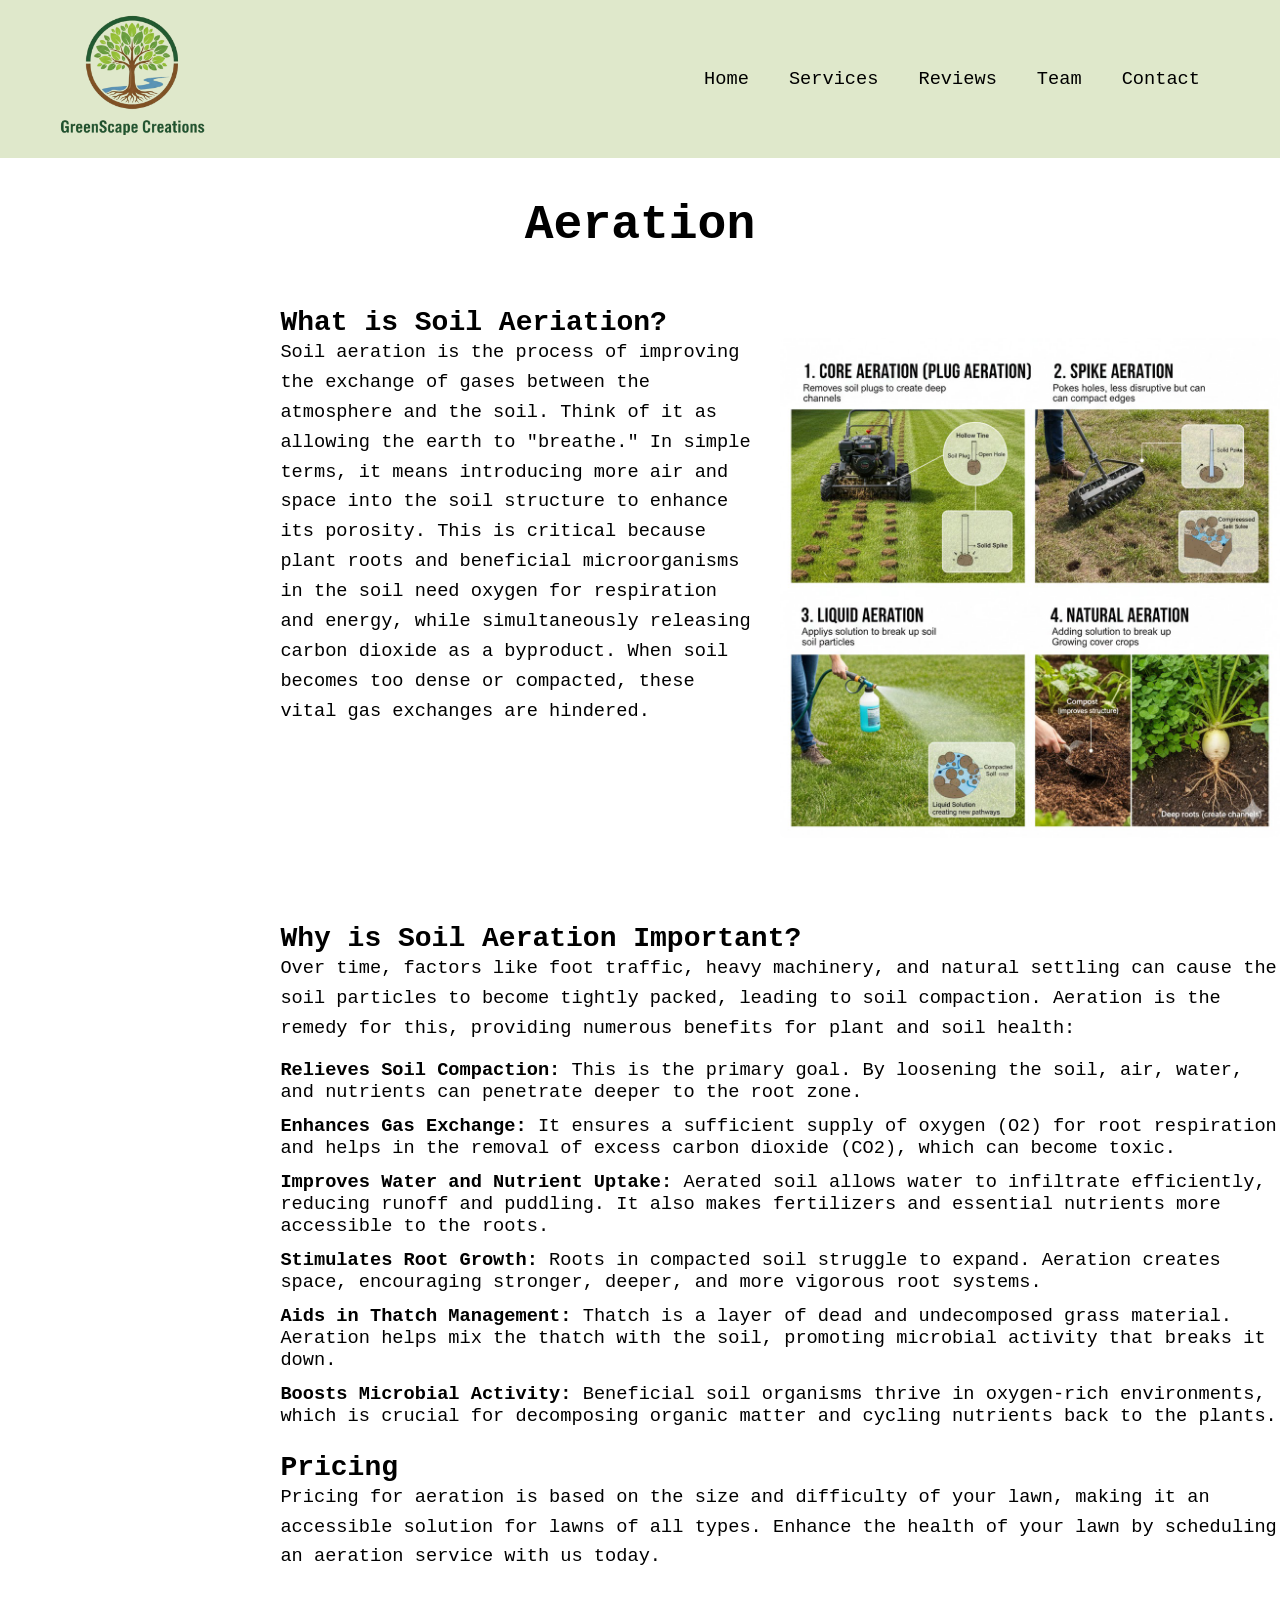
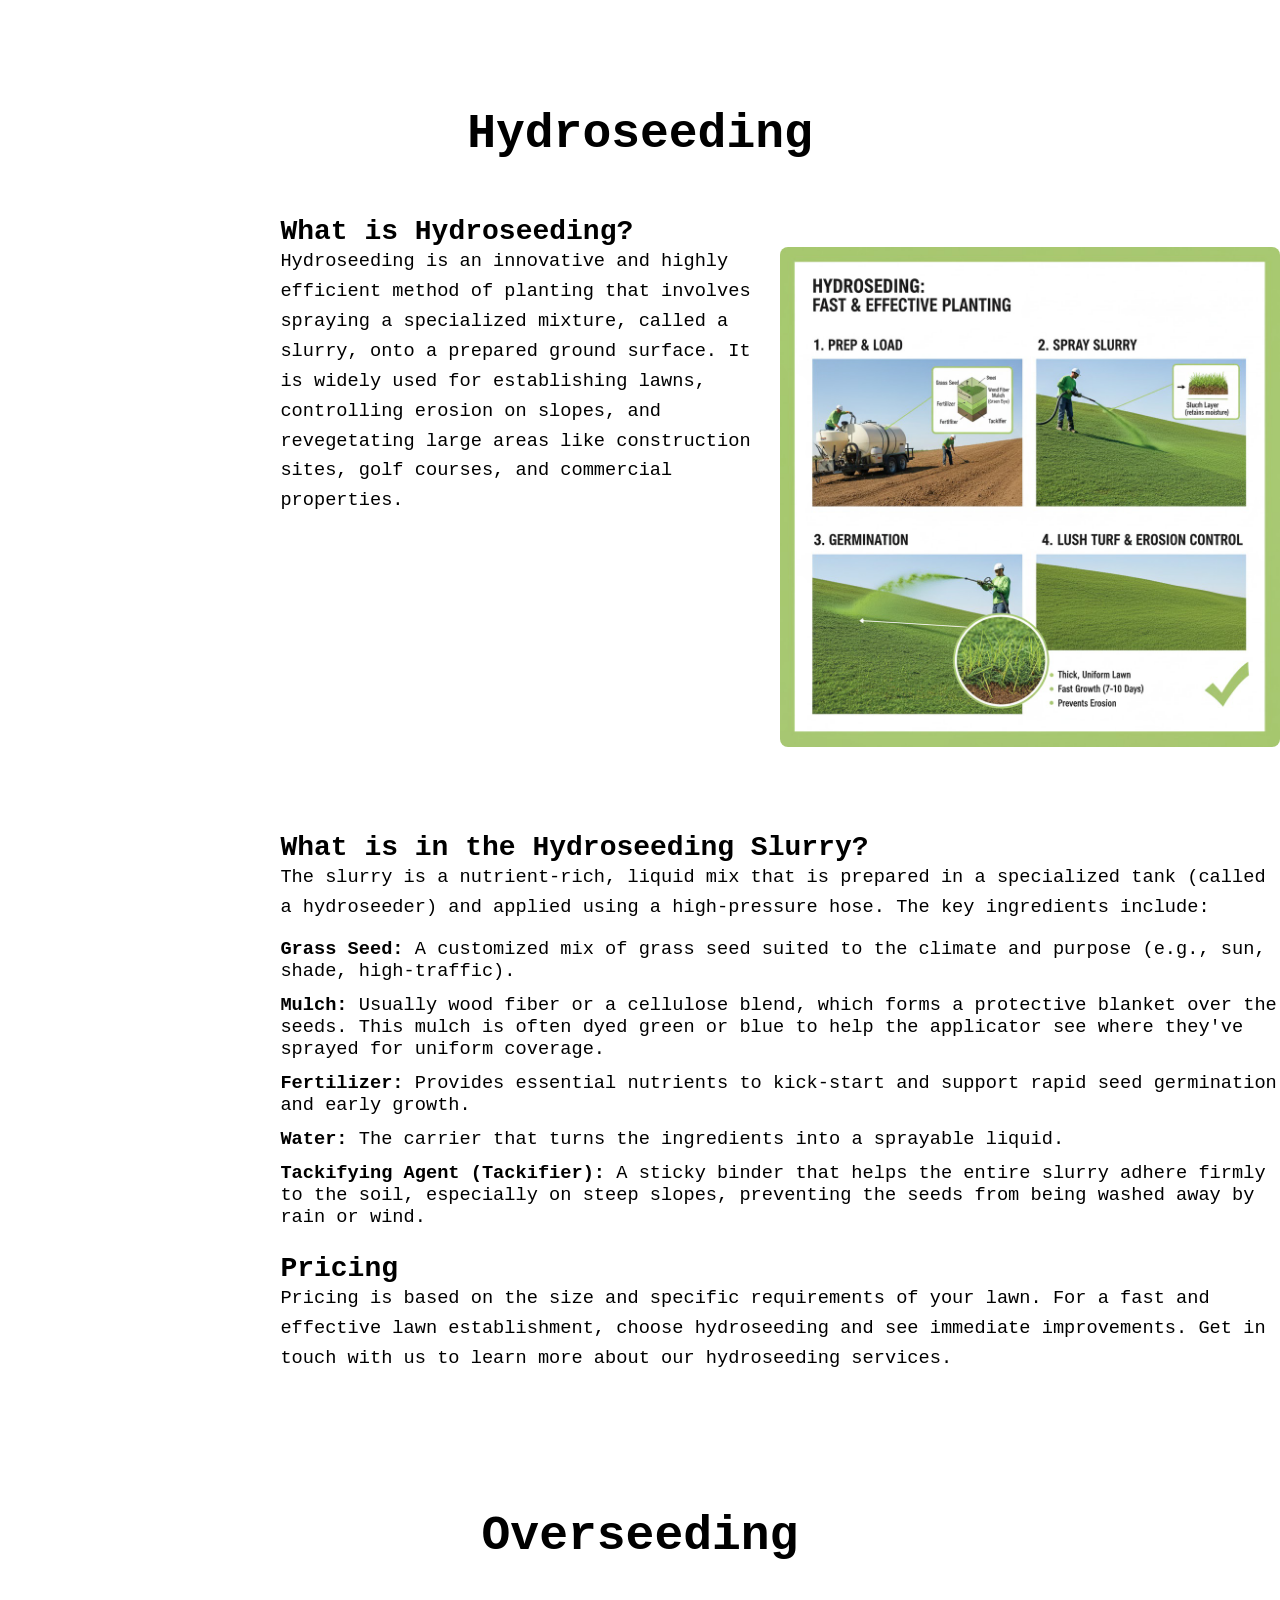
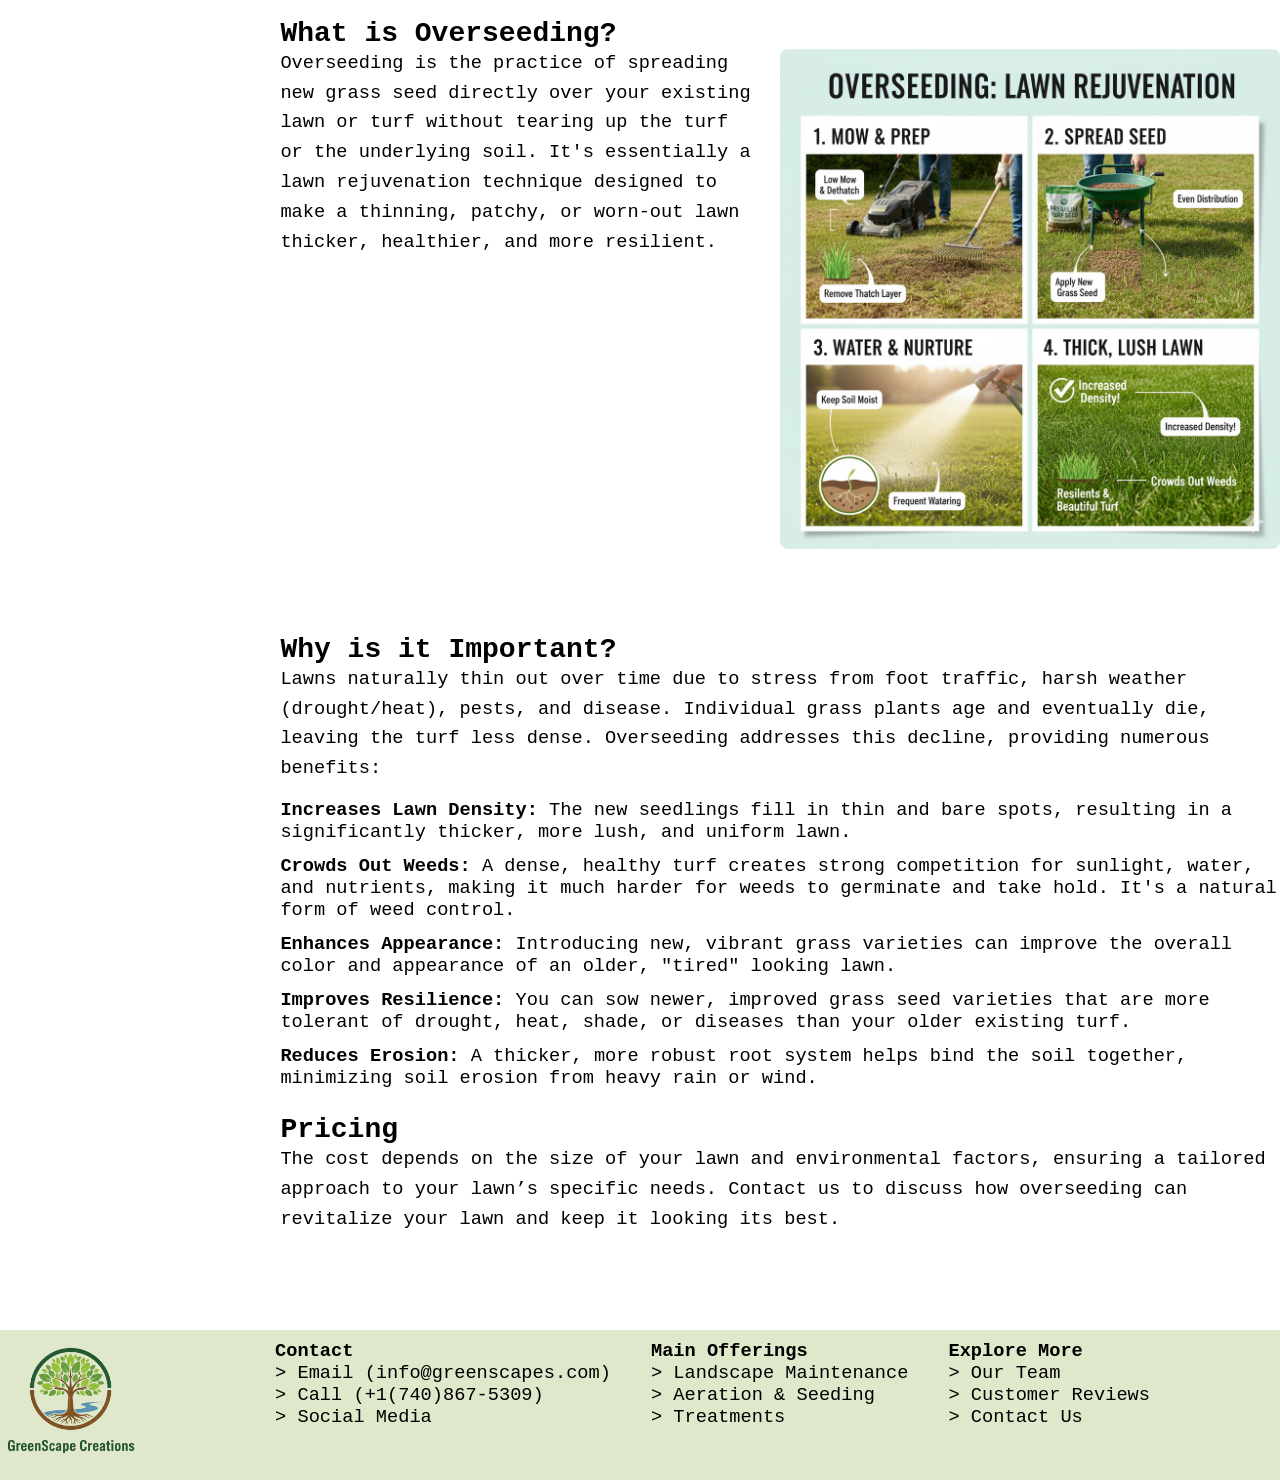
==== commit af1cae2a: "aeration page and css fixed" ====
--- a/aeration-seeding.html
+++ b/aeration-seeding.html
@@ -9,25 +9,27 @@
     <link rel="stylesheet" href="scripts/aeration-seeding.css">
     <title>Aeration Seeding</title>
 </head>
+
 <body>
     <header class="navbar-container">
         <nav class="navbar">
-           
             <div class="navbar-brand">
-                <a href="/index.html"><img class="logo" src="img/icon.png" alt="GreenScape Logo"></a>
+                <a href="/index.html">
+                    <img class="logo" src="img/icon.png" alt="GreenScape Logo">
+                </a>
             </div>
- 
+
             <input type="checkbox" id="menu-toggle">
-           
+
             <label for="menu-toggle" class="hamburger">
                 <span class="bar"></span>
                 <span class="bar"></span>
                 <span class="bar"></span>
             </label>
- 
+
             <ul class="nav-links">
                 <li><a href="/index.html">Home</a></li>
-               
+
                 <li class="dropdown" id="csharp-dropdown">
                     <a href="services.html">Services</a>
                     <ul class="submenu">
@@ -36,107 +38,130 @@
                         <li><a href="treatments.html">Treatments</a></li>
                     </ul>
                 </li>
-               
+
                 <li><a href="reviews.html">Reviews</a></li>
                 <li><a href="team.html">Team</a></li>
- 
-                <!-- <li class="dropdown" id="javascript-dropdown">
-                    <a href="#javascript">JavaScript</a>
-                    <ul class="submenu">
-                        <li><a href="#js-frontend">Front End</a></li>
-                        <li><a href="#js-backend">Back End</a></li>
-                    </ul>
-                </li> -->
+
                 <li><a href="contact.html">Contact</a></li>
             </ul>
         </nav>
     </header>
- 
+
+    <!-- Aeration -->
     <div class="info-container">
         <h1 class="top-center-title">Aeration</h1>
+
         <div class="text-content">
             <div class="text-column">
-                <h2>What is Soil Aeriation?</h2>   
+                <h2>What is Soil Aeriation?</h2>
+
                 <div class="image-card">
                     <img src="/img/service1-1.jpg" class="img-container" alt="aeration and seeding">
                 </div>
+
                 <p>Soil aeration is the process of improving the exchange of gases between the atmosphere and the soil. 
-                    Think of it as allowing the earth to "breathe." In simple terms, it means introducing more air and space into the soil structure to enhance its porosity. 
-                    This is critical because plant roots and beneficial microorganisms in the soil need oxygen for respiration and energy, while simultaneously releasing carbon dioxide as a byproduct. 
-                    When soil becomes too dense or compacted, these vital gas exchanges are hindered.</p>
+                Think of it as allowing the earth to "breathe." In simple terms, it means introducing more air and space into the soil structure to enhance its porosity. 
+                This is critical because plant roots and beneficial microorganisms in the soil need oxygen for respiration and energy, while simultaneously releasing carbon dioxide as a byproduct. 
+                When soil becomes too dense or compacted, these vital gas exchanges are hindered.</p>
             </div>
-            <div>
+
+            <div class="text-column">
                 <h2>Why is Soil Aeration Important?</h2>
-                <p>Over time, factors like foot traffic, heavy machinery, and natural settling can cause the soil particles to become tightly packed, leading to soil compaction. Aeration is the remedy for this, providing numerous benefits for plant and soil health:</p>
+
+                <p>Over time, factors like foot traffic, heavy machinery, and natural settling can cause the soil particles to become tightly packed, leading to soil compaction. 
+                Aeration is the remedy for this, providing numerous benefits for plant and soil health:</p>
+
                 <ul class="service1-1">
-                    <li>Relieves Soil Compaction: This is the primary goal. By loosening the soil, air, water, and nutrients can penetrate deeper to the root zone.</li>
-                    <li>Enhances Gas Exchange: It ensures a sufficient supply of oxygen (O2) for root respiration and helps in the removal of excess carbon dioxide (CO2), which can become toxic.</li>
-                    <li>Improves Water and Nutrient Uptake: Aerated soil allows water to infiltrate efficiently, reducing runoff and puddling. It also makes fertilizers and essential nutrients more accessible to the roots.</li>
-                    <li>Stimulates Root Growth: Roots in compacted soil struggle to expand. Aeration creates space, encouraging stronger, deeper, and more vigorous root systems.</li>
-                    <li>Aids in Thatch Management: Thatch is a layer of dead and undecomposed grass material. Aeration helps mix the thatch with the soil, promoting microbial activity that breaks it down.</li>
-                    <li>Boosts Microbial Activity: Beneficial soil organisms thrive in oxygen-rich environments, which is crucial for decomposing organic matter and cycling nutrients back to the plants.</li>
+                    <li><strong>Relieves Soil Compaction:</strong> This is the primary goal. By loosening the soil, air, water, and nutrients can penetrate deeper to the root zone.</li>
+                    <li><strong>Enhances Gas Exchange:</strong> It ensures a sufficient supply of oxygen (O2) for root respiration and helps in the removal of excess carbon dioxide (CO2), which can become toxic.</li>
+                    <li><strong>Improves Water and Nutrient Uptake:</strong> Aerated soil allows water to infiltrate efficiently, reducing runoff and puddling. It also makes fertilizers and essential nutrients more accessible to the roots.</li>
+                    <li><strong>Stimulates Root Growth:</strong> Roots in compacted soil struggle to expand. Aeration creates space, encouraging stronger, deeper, and more vigorous root systems.</li>
+                    <li><strong>Aids in Thatch Management:</strong> Thatch is a layer of dead and undecomposed grass material. Aeration helps mix the thatch with the soil, promoting microbial activity that breaks it down.</li>
+                    <li><strong>Boosts Microbial Activity:</strong> Beneficial soil organisms thrive in oxygen-rich environments, which is crucial for decomposing organic matter and cycling nutrients back to the plants.</li>
                 </ul>
+
                 <h2>Pricing</h2>
                 <p>Pricing for aeration is based on the size and difficulty of your lawn, making it an accessible solution for lawns of all types. Enhance the health of your lawn by scheduling an aeration service with us today.</p>
             </div>
         </div>
     </div>
 
+    <!-- Hydroseeding -->
     <div class="info-container">
         <h1 class="top-center-title">Hydroseeding</h1>
+
         <div class="text-content">
             <div class="text-column">
-                <h2>What is Hydroseeding?</h2> 
+                <h2>What is Hydroseeding?</h2>
+
                 <div class="image-card">
                     <img src="/img/service1-2.jpg" class="img-container" alt="aeration and seeding service 2">
                 </div>
+
                 <p>Hydroseeding is an innovative and highly efficient method of planting that involves spraying a specialized mixture, called a slurry, onto a prepared ground surface. 
-                    It is widely used for establishing lawns, controlling erosion on slopes, and revegetating large areas like construction sites, golf courses, and commercial properties.</p>
+                It is widely used for establishing lawns, controlling erosion on slopes, and revegetating large areas like construction sites, golf courses, and commercial properties.</p>
             </div>
-            <h2>What is in the Hydroseeding Slurry?</h2>
-            <p>The slurry is a nutrient-rich, liquid mix that is prepared in a specialized tank (called a hydroseeder) and applied using a high-pressure hose. The key ingredients include:</p> 
-            <ul class="service1-1">
-                <li><strong>Grass Seed:</strong> A customized mix of grass seed suited to the climate and purpose (e.g., sun, shade, high-traffic).</li>
-                <li><strong>Mulch:</strong> Usually wood fiber or a cellulose blend, which forms a protective blanket over the seeds. This mulch is often dyed green or blue to help the applicator see where they've sprayed for uniform coverage.</li>
-                <li><strong>Fertilizer:</strong> Provides essential nutrients to kick-start and support rapid seed germination and early growth.</li>
-                <li><strong>Water:</strong> The carrier that turns the ingredients into a sprayable liquid.</li>
-                <li><strong>Tackifying Agent (Tackifier):</strong> A sticky binder that helps the entire slurry adhere firmly to the soil, especially on steep slopes, preventing the seeds from being washed away by rain or wind.</li>
-            </ul>
-            <h2>Pricing</h2>
-            <p> Pricing is based on the size and specific requirements of your lawn. For a fast and effective lawn establishment, choose hydroseeding and see immediate improvements. Get in touch with us to learn more about our hydroseeding services.</p>
-        </div>  
+
+            <div class="text-column">
+                <h2>What is in the Hydroseeding Slurry?</h2>
+
+                <p>The slurry is a nutrient-rich, liquid mix that is prepared in a specialized tank (called a hydroseeder) and applied using a high-pressure hose. The key ingredients include:</p>
+
+                <ul class="service1-1">
+                    <li><strong>Grass Seed:</strong> A customized mix of grass seed suited to the climate and purpose (e.g., sun, shade, high-traffic).</li>
+                    <li><strong>Mulch:</strong> Usually wood fiber or a cellulose blend, which forms a protective blanket over the seeds. This mulch is often dyed green or blue to help the applicator see where they've sprayed for uniform coverage.</li>
+                    <li><strong>Fertilizer:</strong> Provides essential nutrients to kick-start and support rapid seed germination and early growth.</li>
+                    <li><strong>Water:</strong> The carrier that turns the ingredients into a sprayable liquid.</li>
+                    <li><strong>Tackifying Agent (Tackifier):</strong> A sticky binder that helps the entire slurry adhere firmly to the soil, especially on steep slopes, preventing the seeds from being washed away by rain or wind.</li>
+                </ul>
+
+                <h2>Pricing</h2>
+                <p>Pricing is based on the size and specific requirements of your lawn. For a fast and effective lawn establishment, choose hydroseeding and see immediate improvements. Get in touch with us to learn more about our hydroseeding services.</p>
+            </div>
+        </div>
     </div>
 
+    <!-- Overseeding -->
     <div class="info-container">
         <h1 class="top-center-title">Overseeding</h1>
+
         <div class="text-content">
             <div class="text-column">
-                <h2>What is Overseeding?</h2> 
+                <h2>What is Overseeding?</h2>
+
                 <div class="image-card">
                     <img src="/img/service1-3.jpg" class="img-container" alt="aeration and seeding service 3">
                 </div>
+
                 <p>Overseeding is the practice of spreading new grass seed directly over your existing lawn or turf without tearing up the turf or the underlying soil.
-                    It's essentially a lawn rejuvenation technique designed to make a thinning, patchy, or worn-out lawn thicker, healthier, and more resilient.
-                </p>
+                It's essentially a lawn rejuvenation technique designed to make a thinning, patchy, or worn-out lawn thicker, healthier, and more resilient.</p>
             </div>
-            <h2>Why is it Important?</h2>
-            <p>Lawns naturally thin out over time due to stress from foot traffic, harsh weather (drought/heat), pests, and disease. Individual grass plants age and eventually die, leaving the turf less dense. Overseeding addresses this decline, providing numerous benefits: </p>
-                <div>
-                    <ul class="service1-1">
-                        <li>Increases Lawn Density: The new seedlings fill in thin and bare spots, resulting in a significantly thicker, more lush, and uniform lawn.</li>
-                        <li>Crowds Out Weeds: A dense, healthy turf creates strong competition for sunlight, water, and nutrients, making it much harder for weeds to germinate and take hold. It's a natural form of weed control.</li>
-                        <li>Enhances Appearance: Introducing new, vibrant grass varieties can improve the overall color and appearance of an older, "tired" looking lawn.</li>
-                        <li>Improves Resilience: You can sow newer, improved grass seed varieties that are more tolerant of drought, heat, shade, or diseases than your older existing turf.</li>
-                        <li>Reduces Erosion: A thicker, more robust root system helps bind the soil together, minimizing soil erosion from heavy rain or wind.</li>
-                    </ul>
-                </div>
-            <h2>Pricing</h2>
-            <p>The cost depends on the size of your lawn and environmental factors, ensuring a tailored approach to your lawn’s specific needs. Contact us to discuss how overseeding can revitalize your lawn and keep it looking its best.</p>
+
+            <div class="text-column">
+                <h2>Why is it Important?</h2>
+
+                <p>Lawns naturally thin out over time due to stress from foot traffic, harsh weather (drought/heat), pests, and disease. Individual grass plants age and eventually die, leaving the turf less dense. Overseeding addresses this decline, providing numerous benefits:</p>
+
+                <ul class="service1-1">
+                    <li><strong>Increases Lawn Density:</strong> The new seedlings fill in thin and bare spots, resulting in a significantly thicker, more lush, and uniform lawn.</li>
+                    <li><strong>Crowds Out Weeds:</strong> A dense, healthy turf creates strong competition for sunlight, water, and nutrients, making it much harder for weeds to germinate and take hold. It's a natural form of weed control.</li>
+                    <li><strong>Enhances Appearance:</strong> Introducing new, vibrant grass varieties can improve the overall color and appearance of an older, "tired" looking lawn.</li>
+                    <li><strong>Improves Resilience:</strong> You can sow newer, improved grass seed varieties that are more tolerant of drought, heat, shade, or diseases than your older existing turf.</li>
+                    <li><strong>Reduces Erosion:</strong> A thicker, more robust root system helps bind the soil together, minimizing soil erosion from heavy rain or wind.</li>
+                </ul>
+
+                <h2>Pricing</h2>
+                <p>The cost depends on the size of your lawn and environmental factors, ensuring a tailored approach to your lawn’s specific needs. Contact us to discuss how overseeding can revitalize your lawn and keep it looking its best.</p>
+            </div>
         </div>
     </div>
- 
+
+    <!-- Footer unchanged -->
     <footer>
-        <a href="#home"><img class="logo" src="img/icon.png" alt="GreenScape Logo"></a>
+        <a href="#home">
+            <img class="logo" src="img/icon.png" alt="GreenScape Logo">
+        </a>
+
         <div>
             <ul class="links">
                 <li>
@@ -144,9 +169,10 @@
                         <li><strong>Contact</strong></li>
                         <li>><a href=""> Email (info@greenscapes.com)</a></li>
                         <li>><a href=""> Call (+1(740)867-5309)</a></li>
-                        <li>><a href="https://facebook.dacc-appdev.com/"> Social Media</a></li>                 
+                        <li>><a href="https://facebook.dacc-appdev.com/"> Social Media</a></li>
                     </ul>
                 </li>
+
                 <li>
                     <ul class="mainoffering">
                         <li><strong>Main Offerings</strong></li>
@@ -155,6 +181,7 @@
                         <li>><a href="/treatments.html"> Treatments</a></li>
                     </ul>
                 </li>
+
                 <li>
                     <ul class="exploremore">
                         <li><strong>Explore More</strong></li>
@@ -166,6 +193,6 @@
             </ul>
         </div>
     </footer>
- 
+
 </body>
 </html>
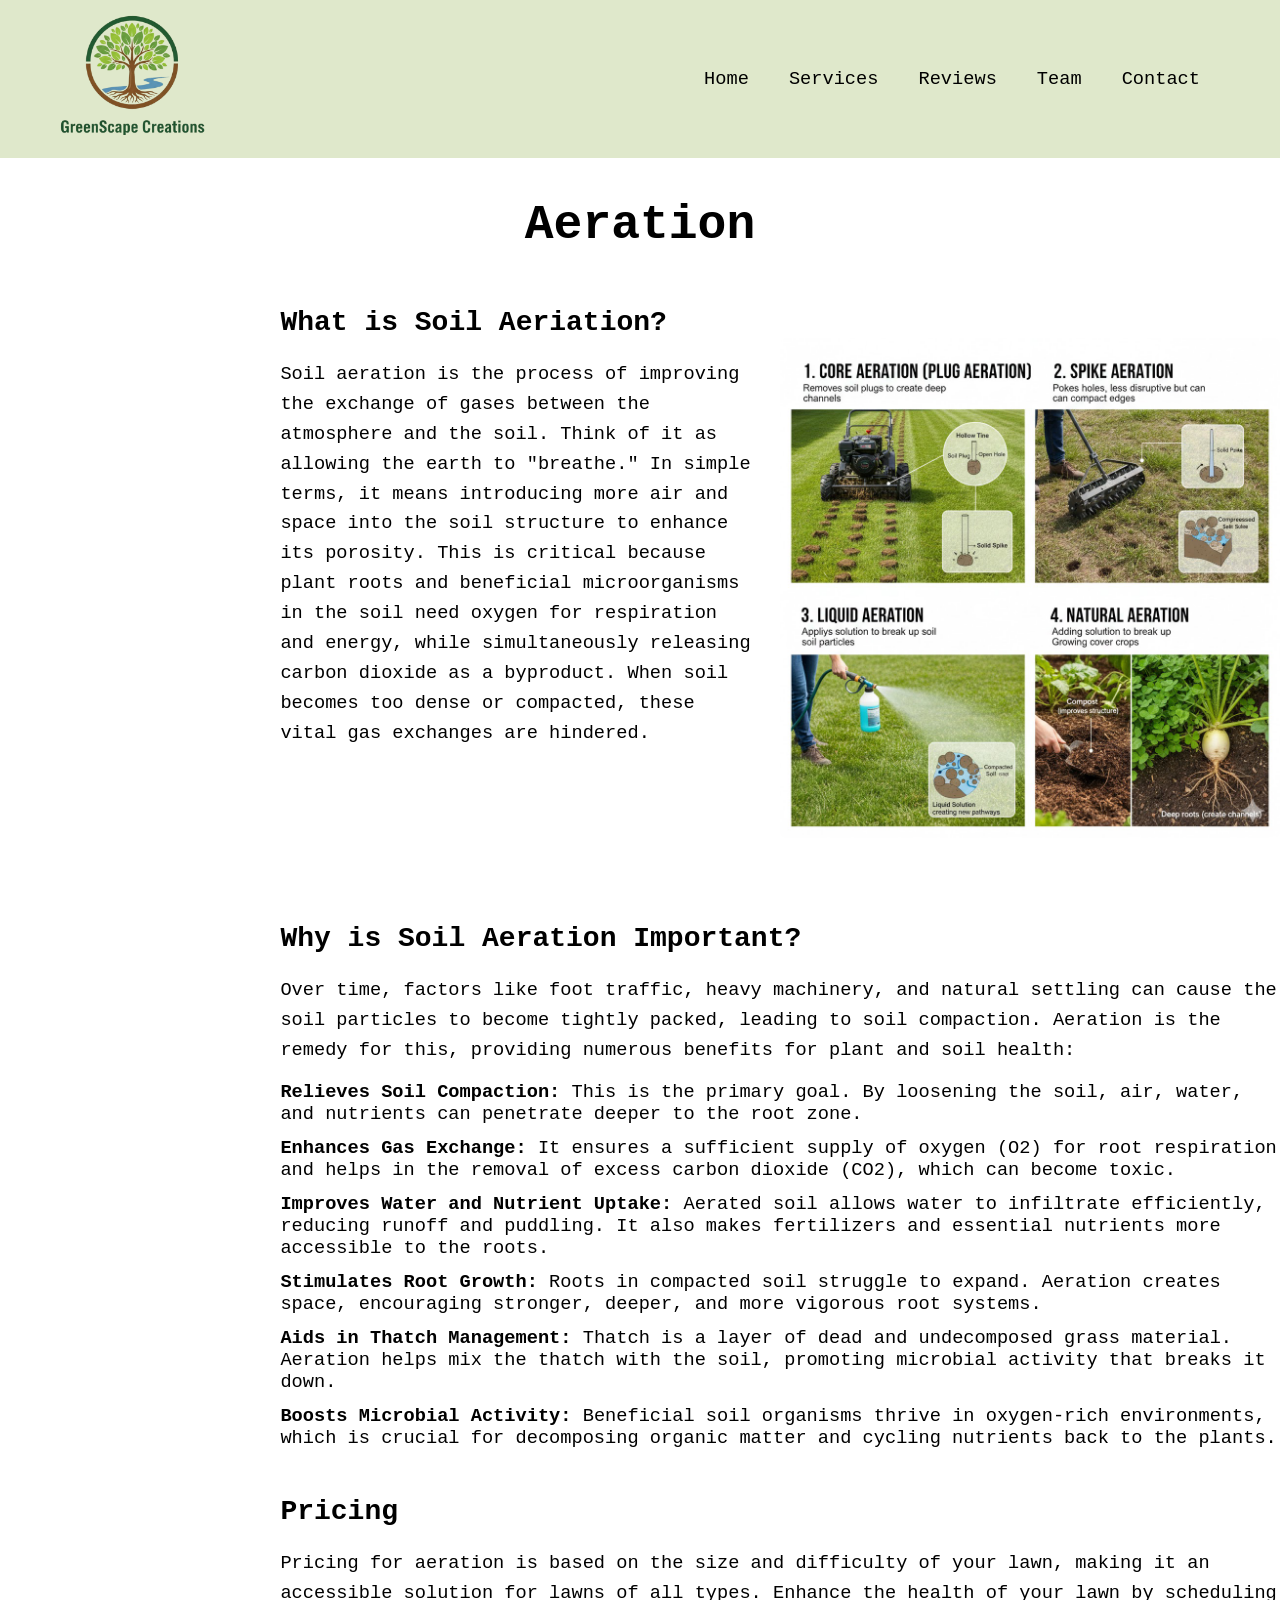
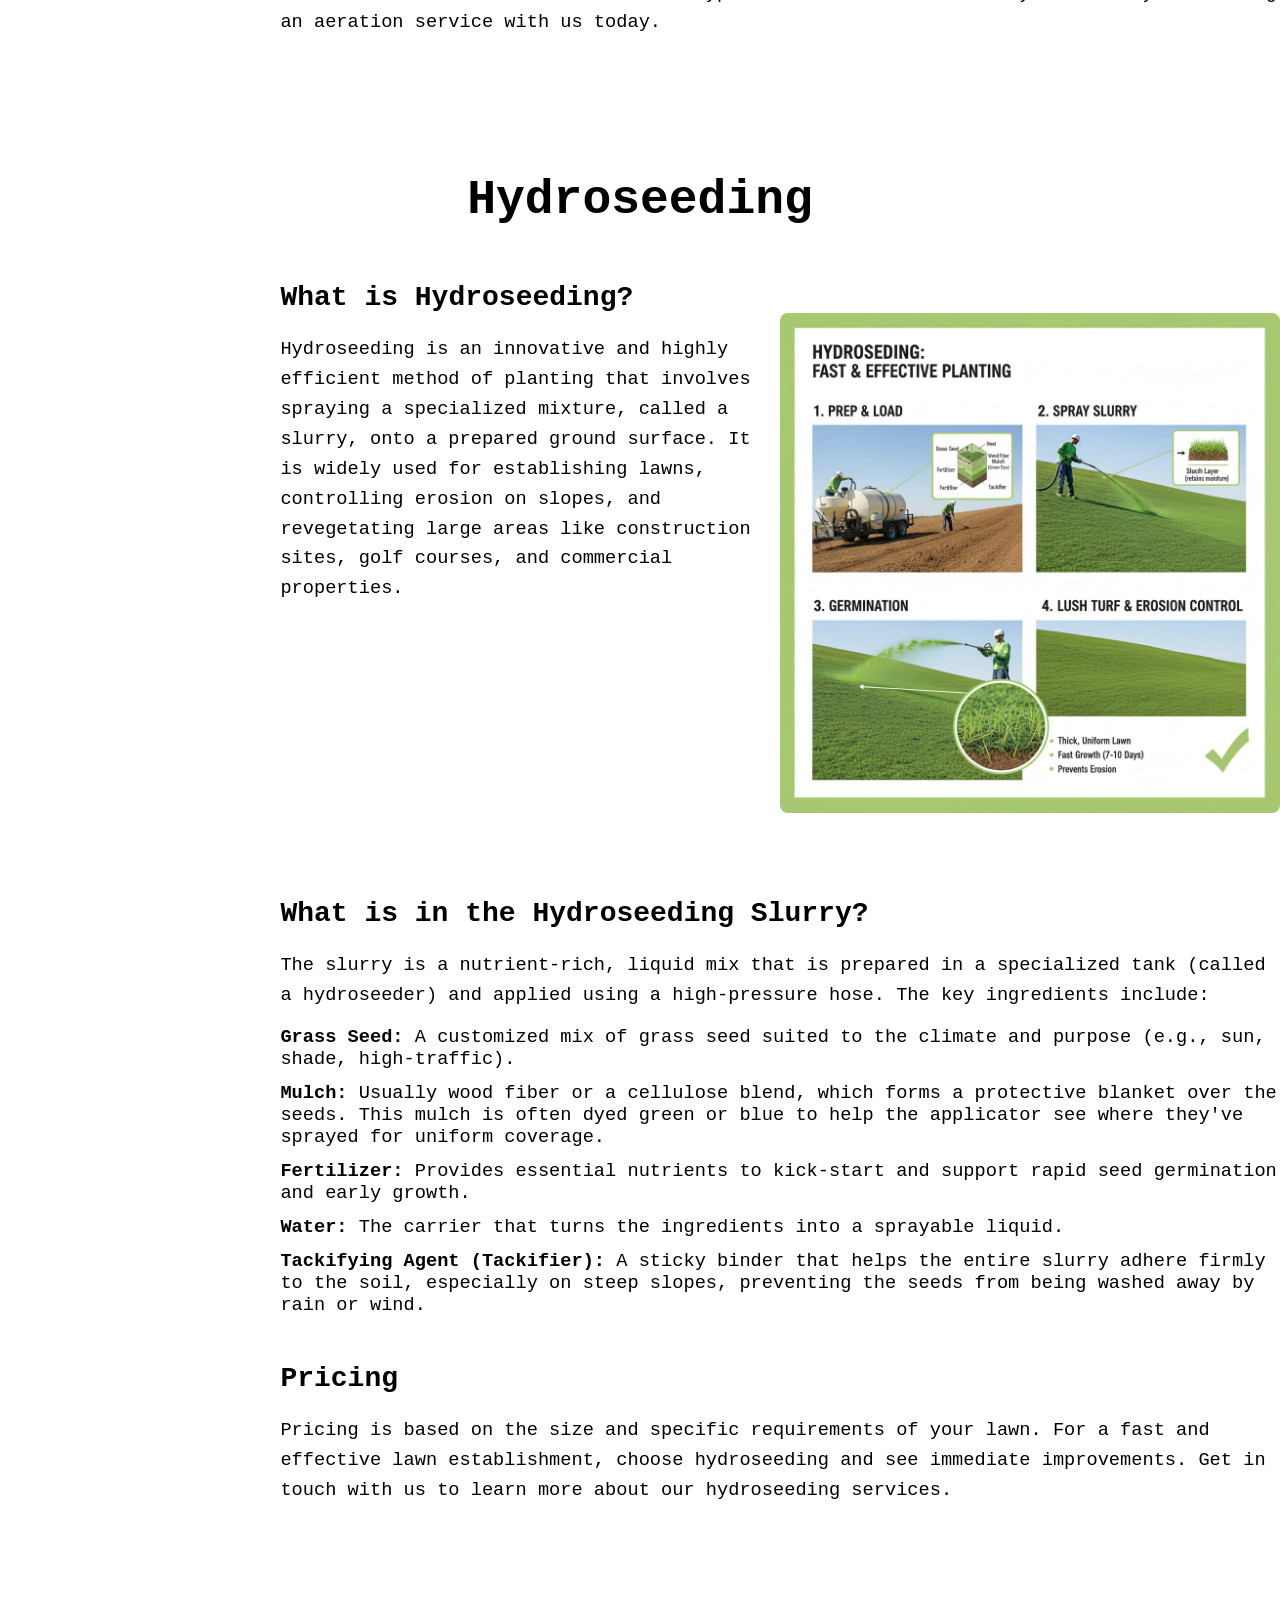
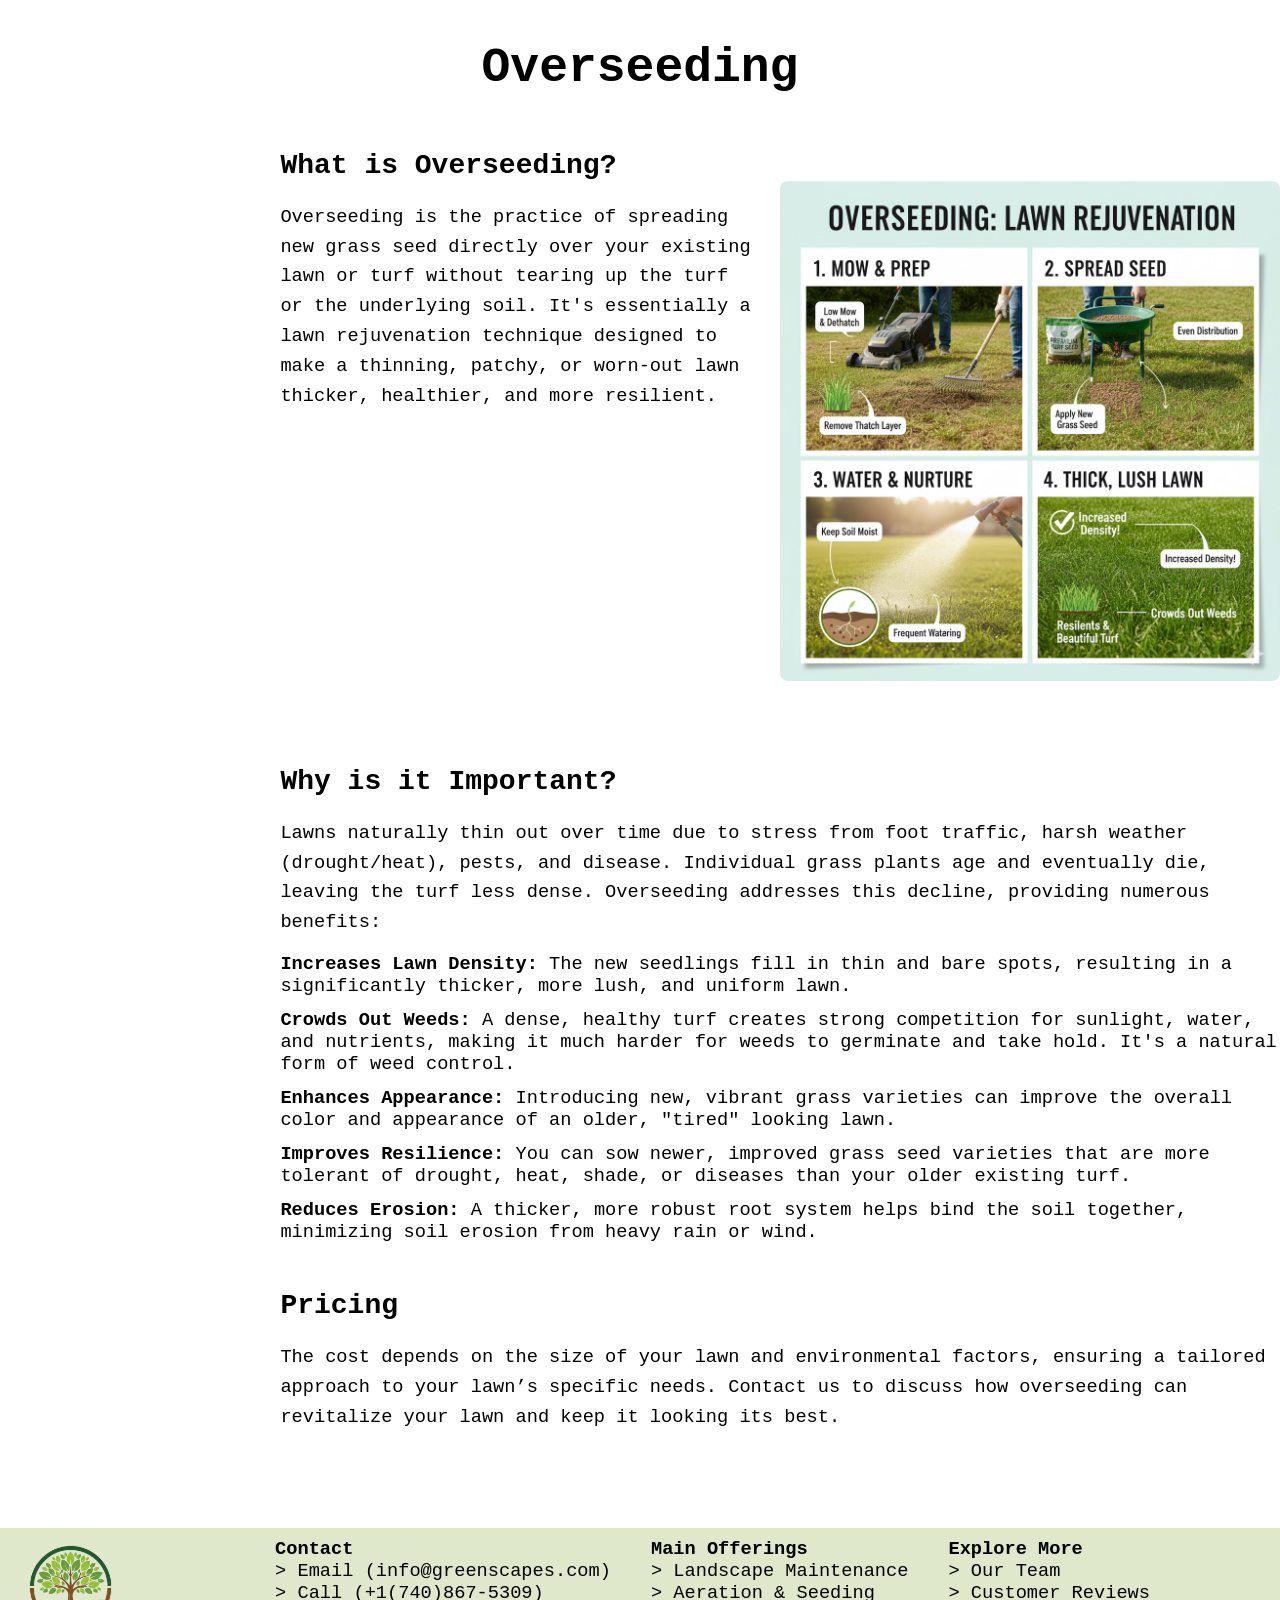
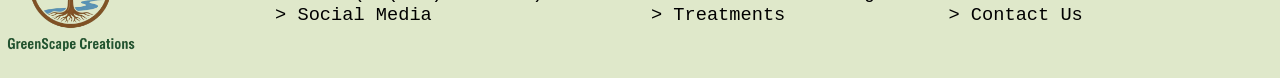
==== commit 173a200f: "treatment fixes" ====
--- a/aeration-seeding.html
+++ b/aeration-seeding.html
@@ -54,11 +54,10 @@
         <div class="text-content">
             <div class="text-column">
                 <h2>What is Soil Aeriation?</h2>
-
                 <div class="image-card">
                     <img src="/img/service1-1.jpg" class="img-container" alt="aeration and seeding">
                 </div>
-
+                <br>
                 <p>Soil aeration is the process of improving the exchange of gases between the atmosphere and the soil. 
                 Think of it as allowing the earth to "breathe." In simple terms, it means introducing more air and space into the soil structure to enhance its porosity. 
                 This is critical because plant roots and beneficial microorganisms in the soil need oxygen for respiration and energy, while simultaneously releasing carbon dioxide as a byproduct. 
@@ -67,7 +66,7 @@
 
             <div class="text-column">
                 <h2>Why is Soil Aeration Important?</h2>
-
+                <br>
                 <p>Over time, factors like foot traffic, heavy machinery, and natural settling can cause the soil particles to become tightly packed, leading to soil compaction. 
                 Aeration is the remedy for this, providing numerous benefits for plant and soil health:</p>
 
@@ -80,7 +79,9 @@
                     <li><strong>Boosts Microbial Activity:</strong> Beneficial soil organisms thrive in oxygen-rich environments, which is crucial for decomposing organic matter and cycling nutrients back to the plants.</li>
                 </ul>
 
+                <br>
                 <h2>Pricing</h2>
+                <br>
                 <p>Pricing for aeration is based on the size and difficulty of your lawn, making it an accessible solution for lawns of all types. Enhance the health of your lawn by scheduling an aeration service with us today.</p>
             </div>
         </div>
@@ -93,10 +94,10 @@
         <div class="text-content">
             <div class="text-column">
                 <h2>What is Hydroseeding?</h2>
-
                 <div class="image-card">
                     <img src="/img/service1-2.jpg" class="img-container" alt="aeration and seeding service 2">
                 </div>
+                <br>
 
                 <p>Hydroseeding is an innovative and highly efficient method of planting that involves spraying a specialized mixture, called a slurry, onto a prepared ground surface. 
                 It is widely used for establishing lawns, controlling erosion on slopes, and revegetating large areas like construction sites, golf courses, and commercial properties.</p>
@@ -104,7 +105,7 @@
 
             <div class="text-column">
                 <h2>What is in the Hydroseeding Slurry?</h2>
-
+                <br>
                 <p>The slurry is a nutrient-rich, liquid mix that is prepared in a specialized tank (called a hydroseeder) and applied using a high-pressure hose. The key ingredients include:</p>
 
                 <ul class="service1-1">
@@ -115,7 +116,9 @@
                     <li><strong>Tackifying Agent (Tackifier):</strong> A sticky binder that helps the entire slurry adhere firmly to the soil, especially on steep slopes, preventing the seeds from being washed away by rain or wind.</li>
                 </ul>
 
+                <br>
                 <h2>Pricing</h2>
+                <br>
                 <p>Pricing is based on the size and specific requirements of your lawn. For a fast and effective lawn establishment, choose hydroseeding and see immediate improvements. Get in touch with us to learn more about our hydroseeding services.</p>
             </div>
         </div>
@@ -128,18 +131,17 @@
         <div class="text-content">
             <div class="text-column">
                 <h2>What is Overseeding?</h2>
-
                 <div class="image-card">
                     <img src="/img/service1-3.jpg" class="img-container" alt="aeration and seeding service 3">
                 </div>
-
+                <br>
                 <p>Overseeding is the practice of spreading new grass seed directly over your existing lawn or turf without tearing up the turf or the underlying soil.
                 It's essentially a lawn rejuvenation technique designed to make a thinning, patchy, or worn-out lawn thicker, healthier, and more resilient.</p>
             </div>
 
             <div class="text-column">
                 <h2>Why is it Important?</h2>
-
+                <br>
                 <p>Lawns naturally thin out over time due to stress from foot traffic, harsh weather (drought/heat), pests, and disease. Individual grass plants age and eventually die, leaving the turf less dense. Overseeding addresses this decline, providing numerous benefits:</p>
 
                 <ul class="service1-1">
@@ -150,7 +152,9 @@
                     <li><strong>Reduces Erosion:</strong> A thicker, more robust root system helps bind the soil together, minimizing soil erosion from heavy rain or wind.</li>
                 </ul>
 
+                <br>
                 <h2>Pricing</h2>
+                <br>
                 <p>The cost depends on the size of your lawn and environmental factors, ensuring a tailored approach to your lawn’s specific needs. Contact us to discuss how overseeding can revitalize your lawn and keep it looking its best.</p>
             </div>
         </div>
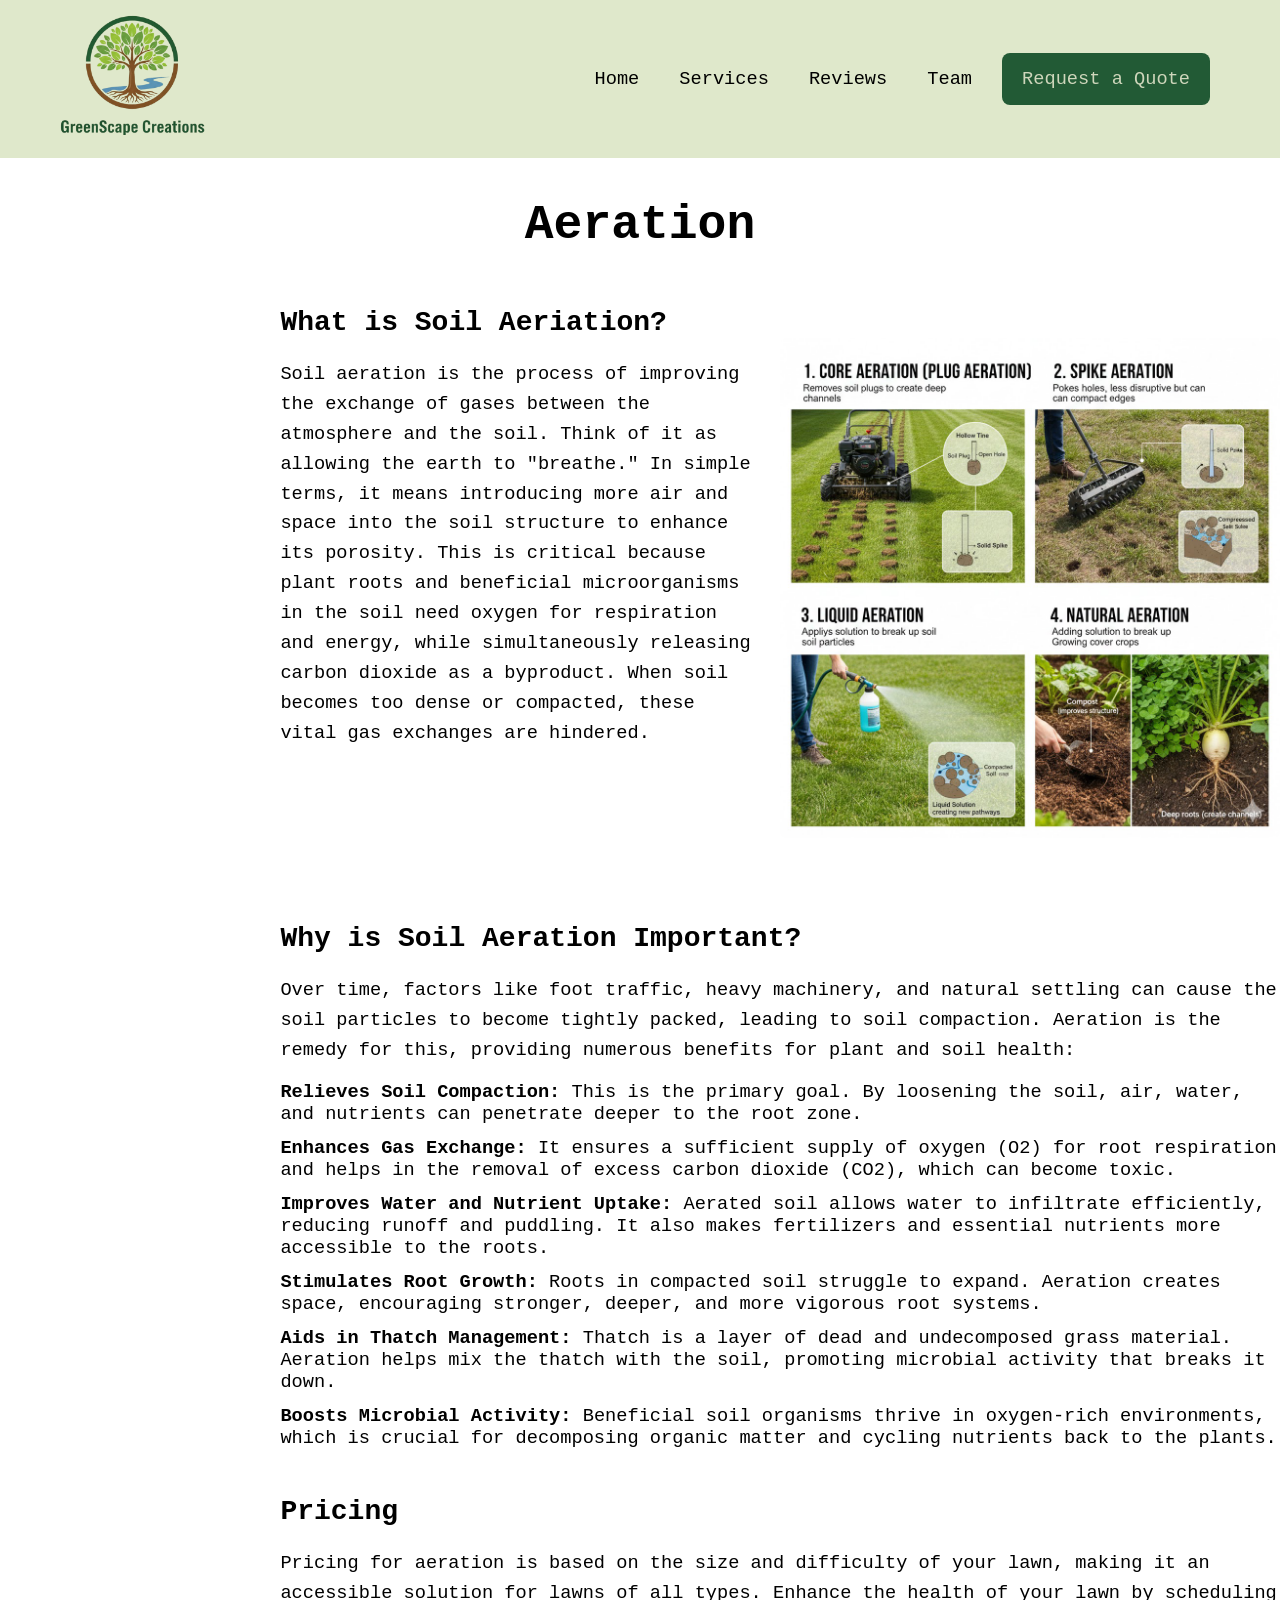
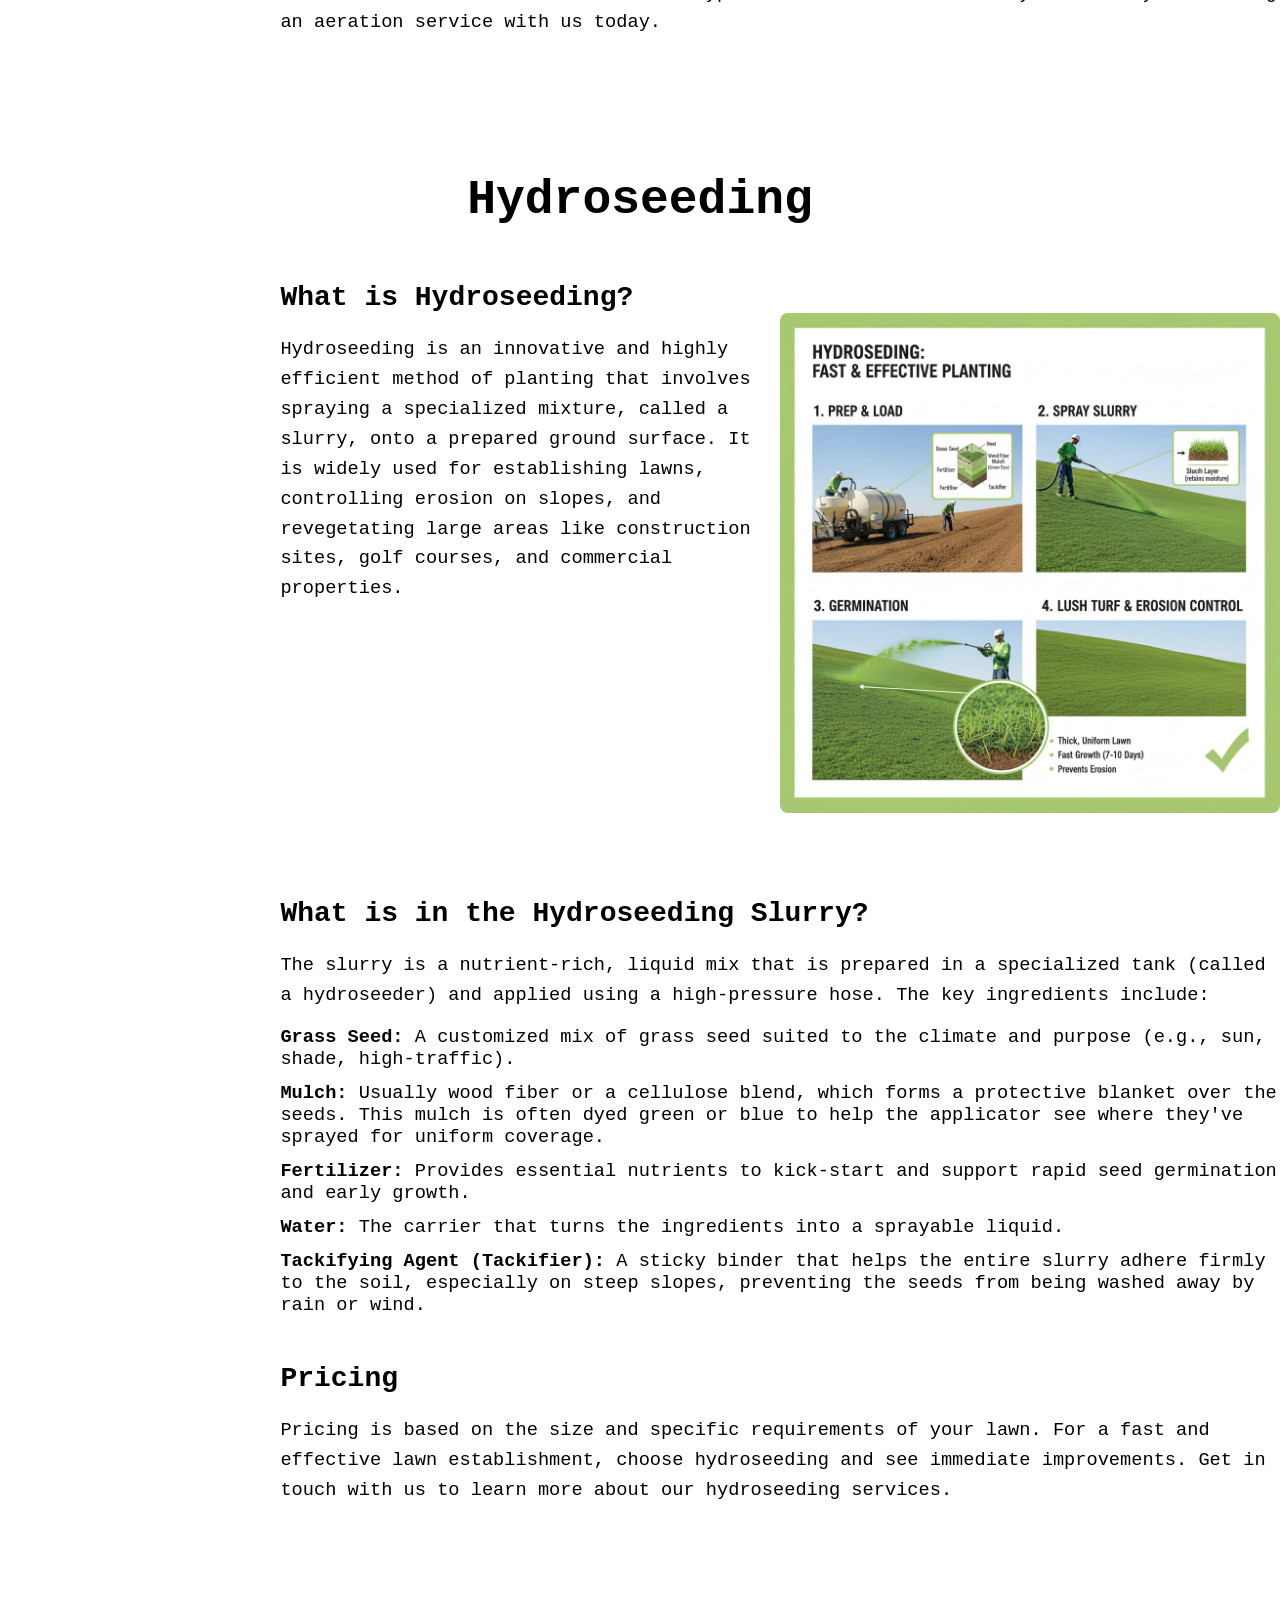
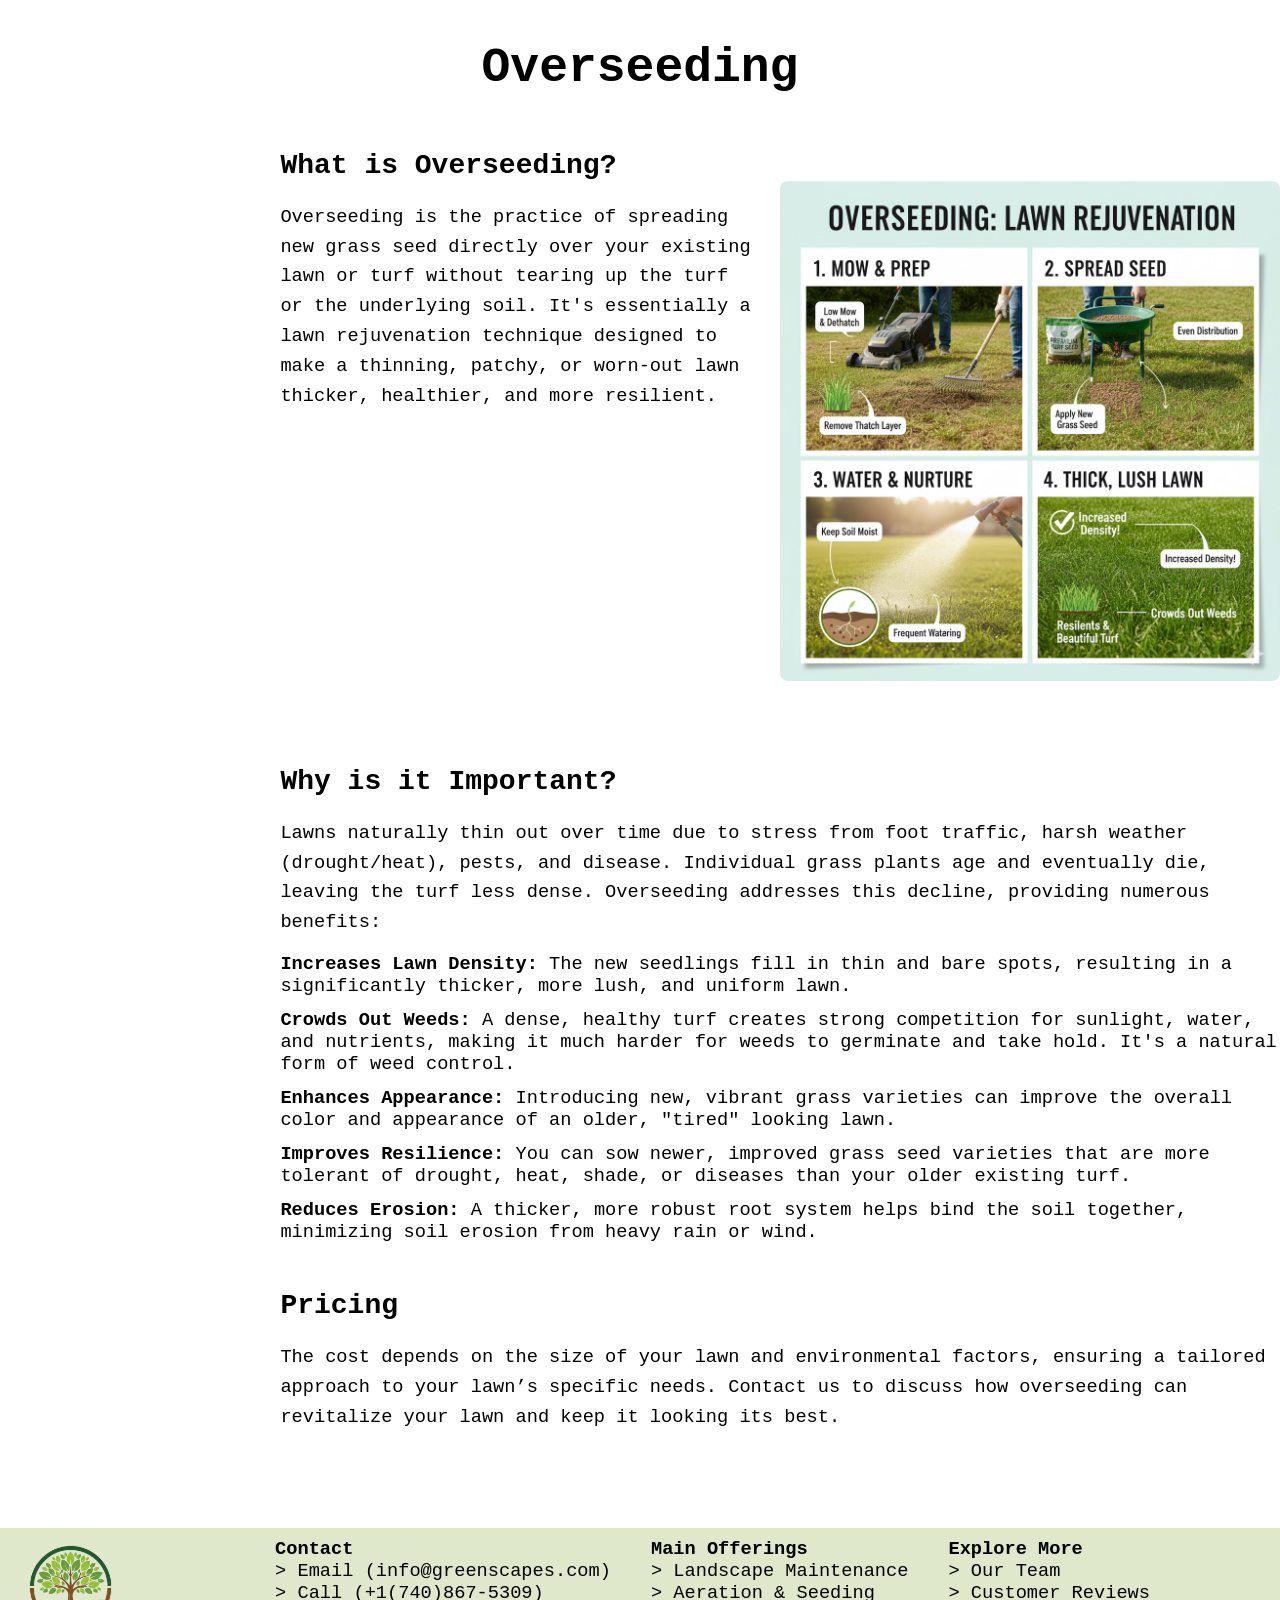
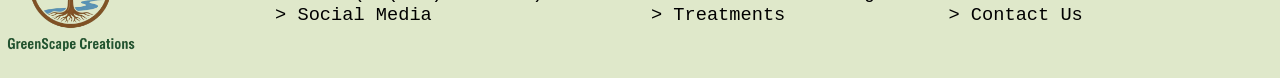
==== commit 41ff4f40: "nav changes" ====
--- a/aeration-seeding.html
+++ b/aeration-seeding.html
@@ -13,14 +13,13 @@
 <body>
     <header class="navbar-container">
         <nav class="navbar">
+            
             <div class="navbar-brand">
-                <a href="/index.html">
-                    <img class="logo" src="img/icon.png" alt="GreenScape Logo">
-                </a>
+                <a href="/index.html"><img class="logo" src="img/icon.png" alt="GreenScape Logo"></a> 
             </div>
 
             <input type="checkbox" id="menu-toggle">
-
+            
             <label for="menu-toggle" class="hamburger">
                 <span class="bar"></span>
                 <span class="bar"></span>
@@ -28,8 +27,8 @@
             </label>
 
             <ul class="nav-links">
-                <li><a href="/index.html">Home</a></li>
-
+                <li><a href="#home">Home</a></li>
+                
                 <li class="dropdown" id="csharp-dropdown">
                     <a href="services.html">Services</a>
                     <ul class="submenu">
@@ -38,11 +37,18 @@
                         <li><a href="treatments.html">Treatments</a></li>
                     </ul>
                 </li>
-
+                
                 <li><a href="reviews.html">Reviews</a></li>
                 <li><a href="team.html">Team</a></li>
 
-                <li><a href="contact.html">Contact</a></li>
+                <!-- <li class="dropdown" id="javascript-dropdown">
+                    <a href="#javascript">JavaScript</a>
+                    <ul class="submenu">
+                        <li><a href="#js-frontend">Front End</a></li>
+                        <li><a href="#js-backend">Back End</a></li>
+                    </ul>
+                </li> -->
+                <li><a href="contact.html" id="request">Request a Quote</a></li>
             </ul>
         </nav>
     </header>
@@ -162,7 +168,7 @@
 
     <!-- Footer unchanged -->
     <footer>
-        <a href="#home">
+        <a href="/index.html">
             <img class="logo" src="img/icon.png" alt="GreenScape Logo">
         </a>
 
--- a/scripts/menu.css
+++ b/scripts/menu.css
@@ -100,6 +100,19 @@
     transition: all 0.3s ease-in-out;
 }
 
+#request {
+    display: block !important;
+    color: #CED6BB;
+    background-color: #225A35 !important;
+    border-radius: 8px;
+    margin: 10px;
+}
+
+#request:hover {
+    color: #225A35;
+    background-color: #97C23D !important;
+}
+
 
 /* ==================================== */
 /* --- Mobile/Tablet Responsiveness --- */
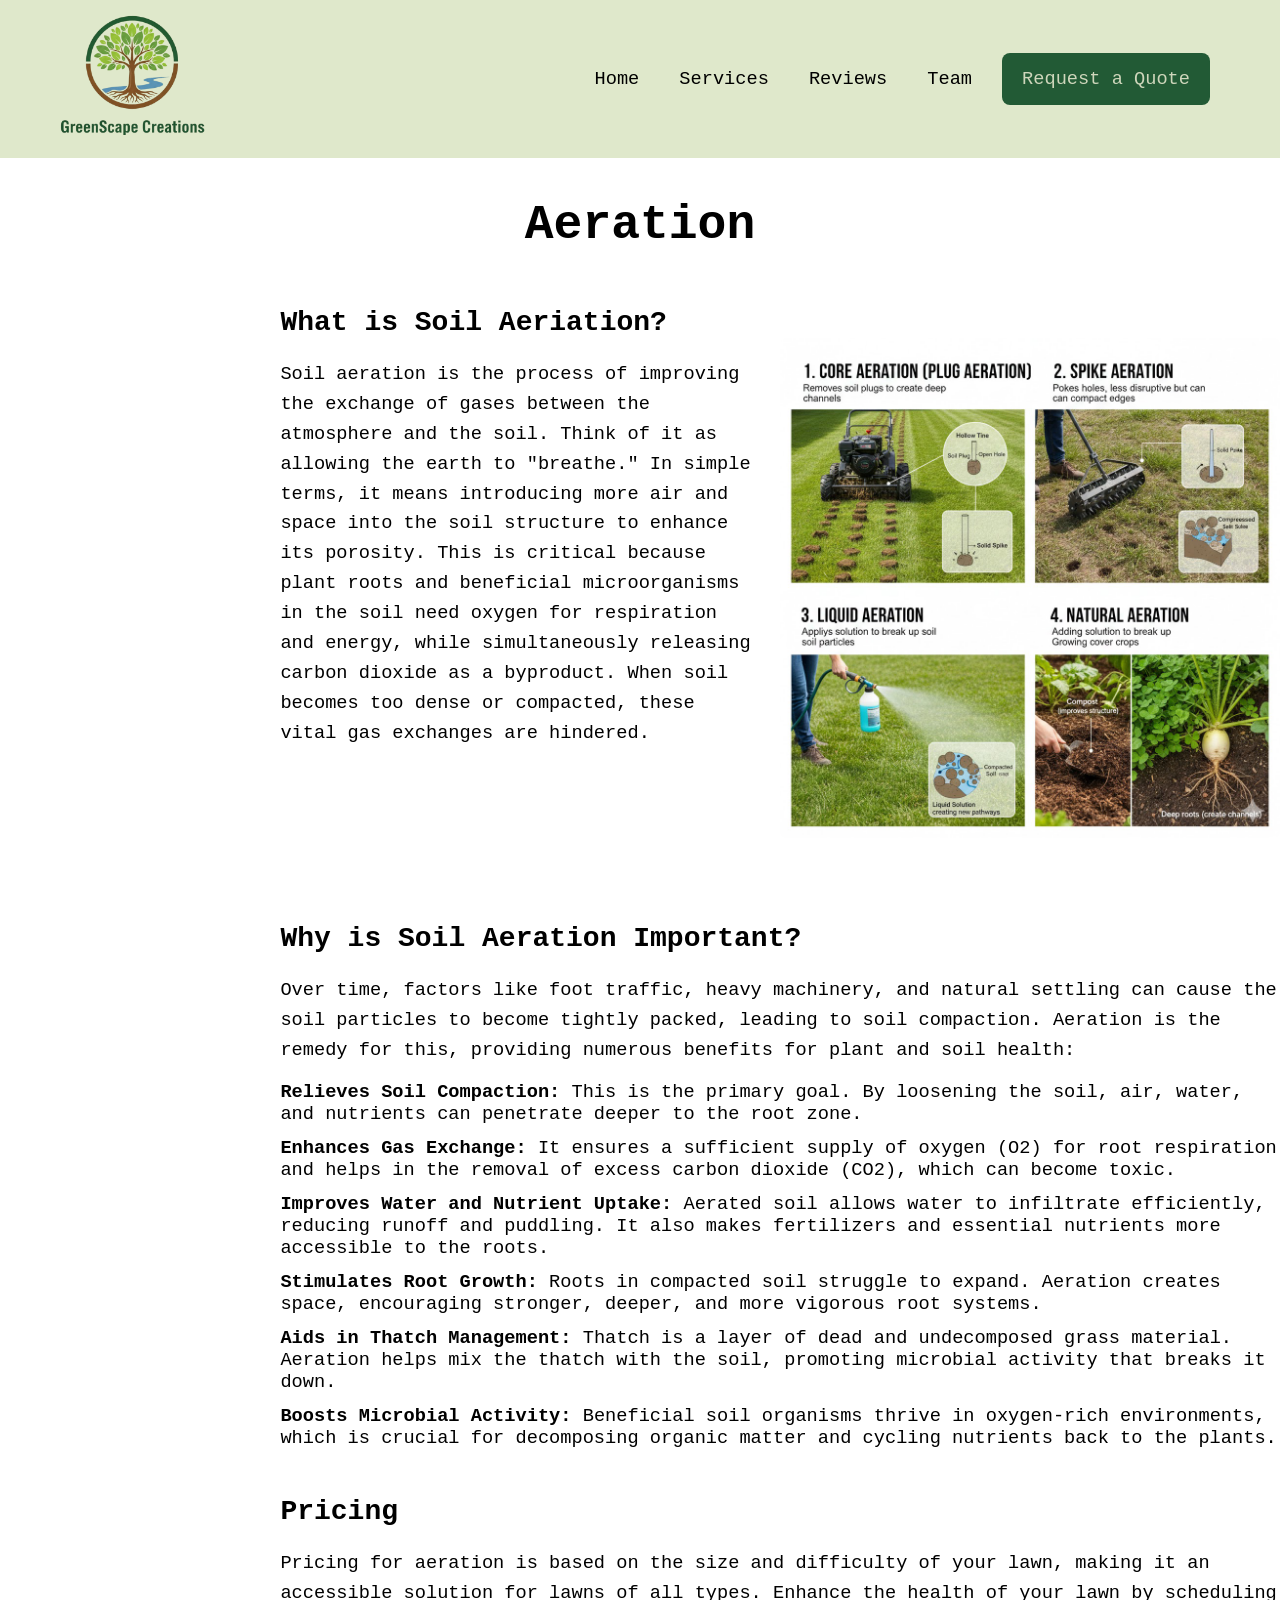
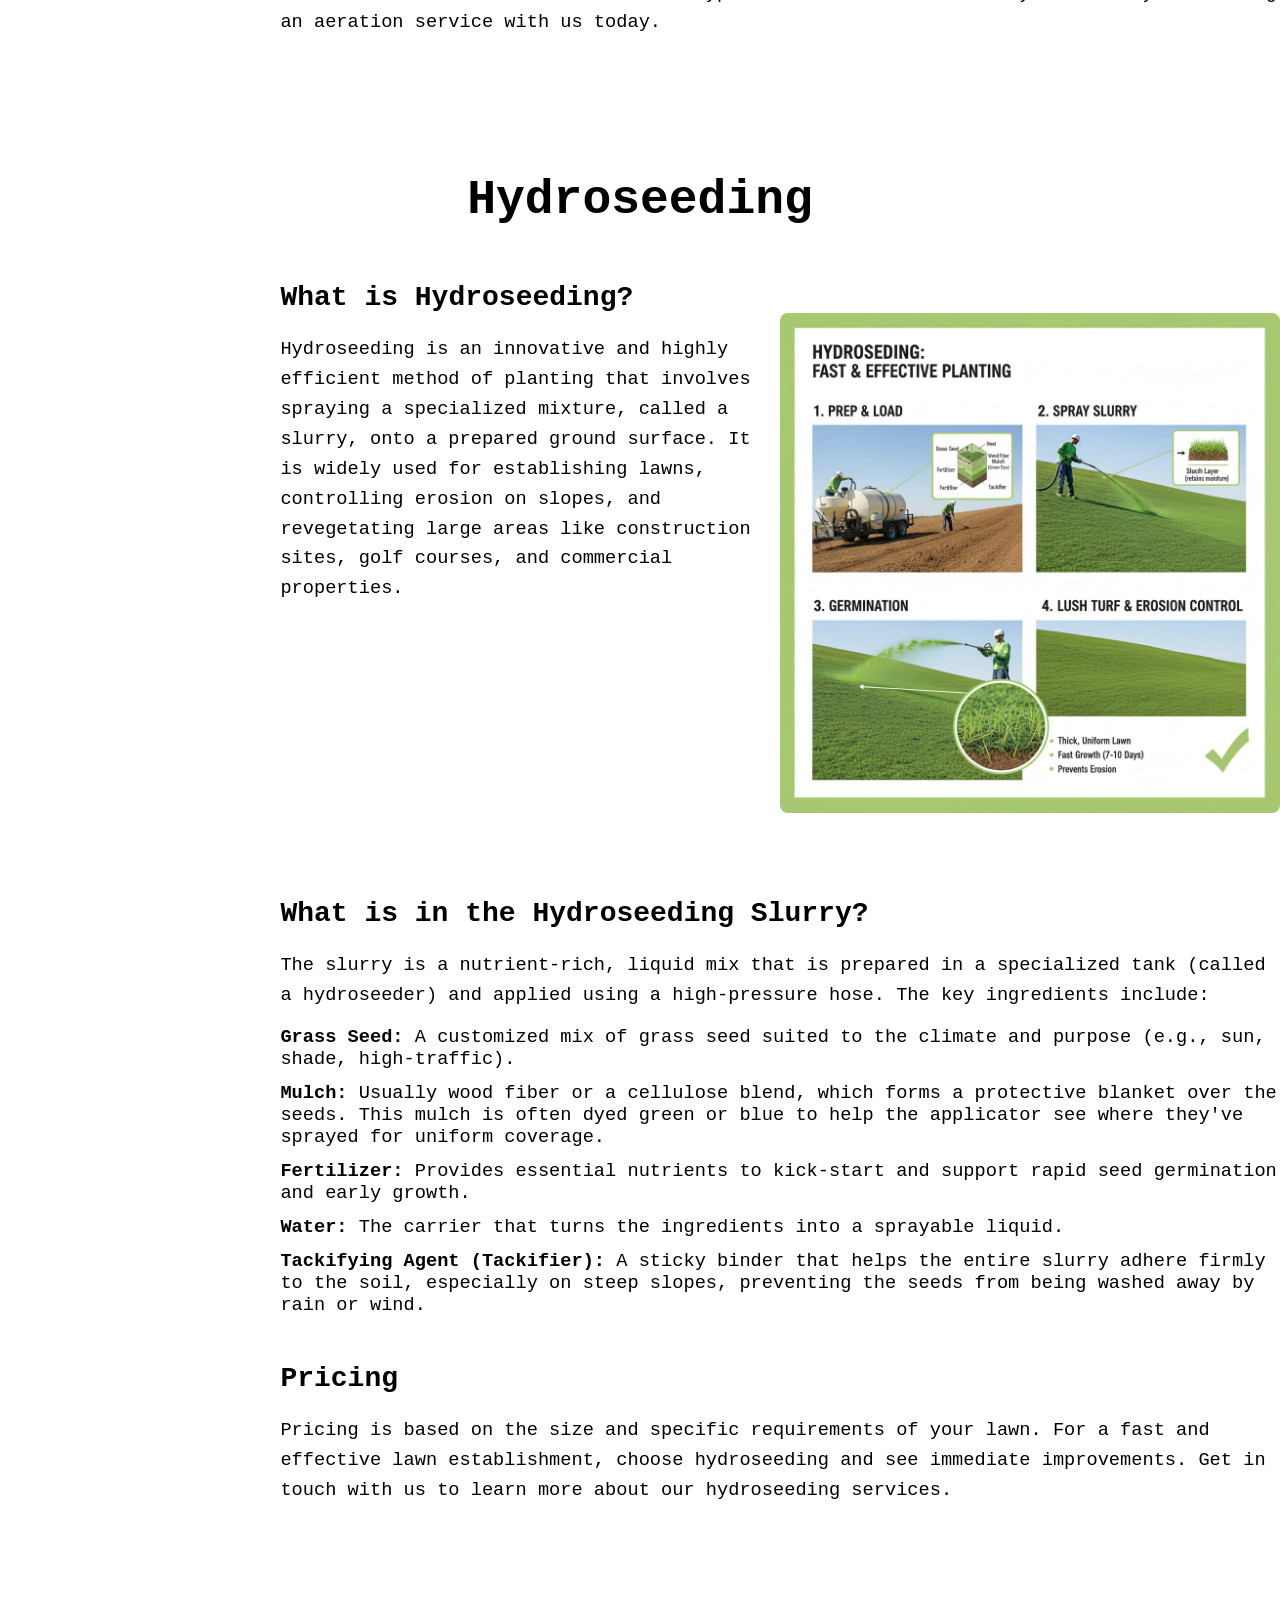
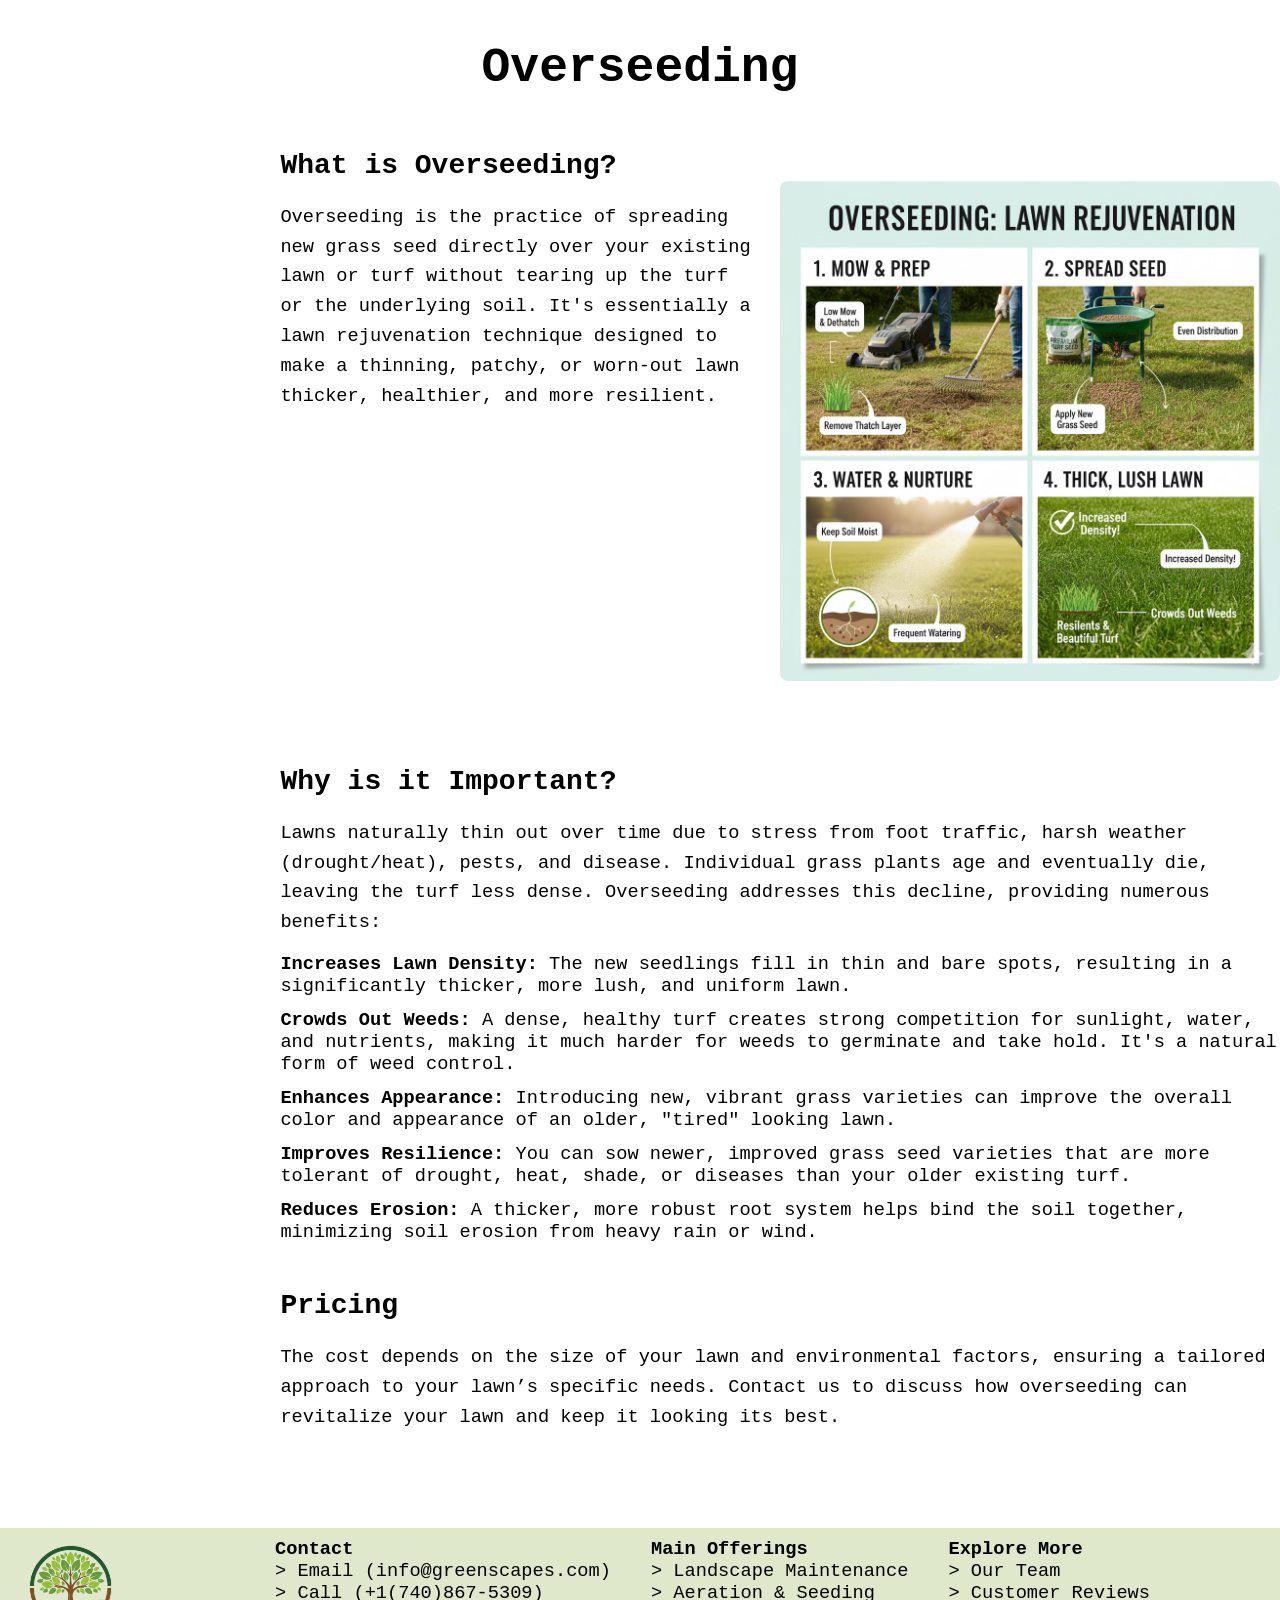
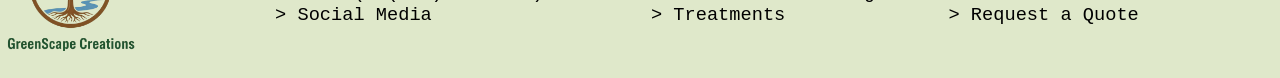
==== commit 70838aaa: "footer changes" ====
--- a/aeration-seeding.html
+++ b/aeration-seeding.html
@@ -27,7 +27,7 @@
             </label>
 
             <ul class="nav-links">
-                <li><a href="#home">Home</a></li>
+                <li><a href="/index.html">Home</a></li>
                 
                 <li class="dropdown" id="csharp-dropdown">
                     <a href="services.html">Services</a>
@@ -168,10 +168,7 @@
 
     <!-- Footer unchanged -->
     <footer>
-        <a href="/index.html">
-            <img class="logo" src="img/icon.png" alt="GreenScape Logo">
-        </a>
-
+        <a href="/index.html"><img class="logo" src="img/icon.png" alt="GreenScape Logo"></a>
         <div>
             <ul class="links">
                 <li>
@@ -179,10 +176,9 @@
                         <li><strong>Contact</strong></li>
                         <li>><a href=""> Email (info@greenscapes.com)</a></li>
                         <li>><a href=""> Call (+1(740)867-5309)</a></li>
-                        <li>><a href="https://facebook.dacc-appdev.com/"> Social Media</a></li>
-                    </ul>
-                </li>
-
+                        <li>><a href="https://facebook.dacc-appdev.com/"> Social Media</a></li>                 
+                    </ul>
+                </li>
                 <li>
                     <ul class="mainoffering">
                         <li><strong>Main Offerings</strong></li>
@@ -191,13 +187,12 @@
                         <li>><a href="/treatments.html"> Treatments</a></li>
                     </ul>
                 </li>
-
                 <li>
                     <ul class="exploremore">
                         <li><strong>Explore More</strong></li>
                         <li>><a href="/team.html"> Our Team</a></li>
                         <li>><a href="/reviews.html"> Customer Reviews</a></li>
-                        <li>><a href="/contact.html"> Contact Us</a></li>
+                        <li>><a href="/contact.html"> Request a Quote</a></li>
                     </ul>
                 </li>
             </ul>
